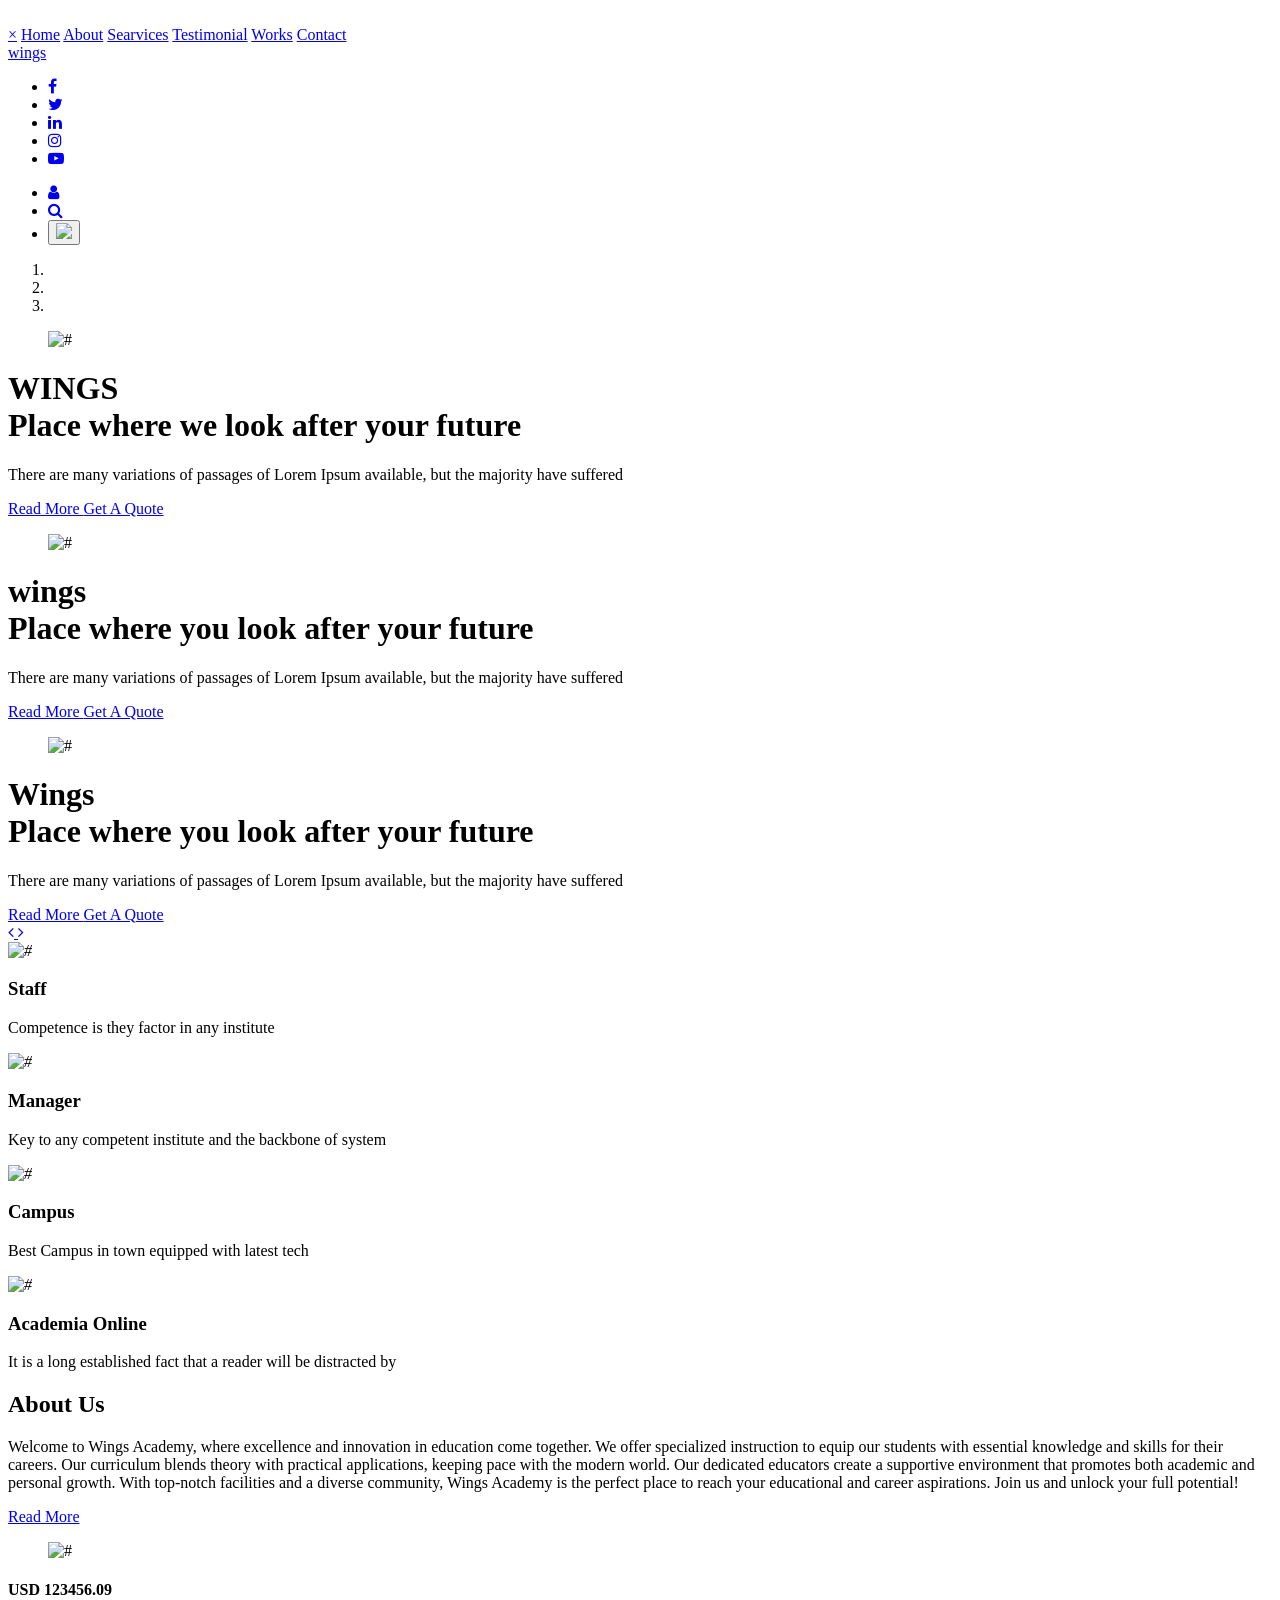
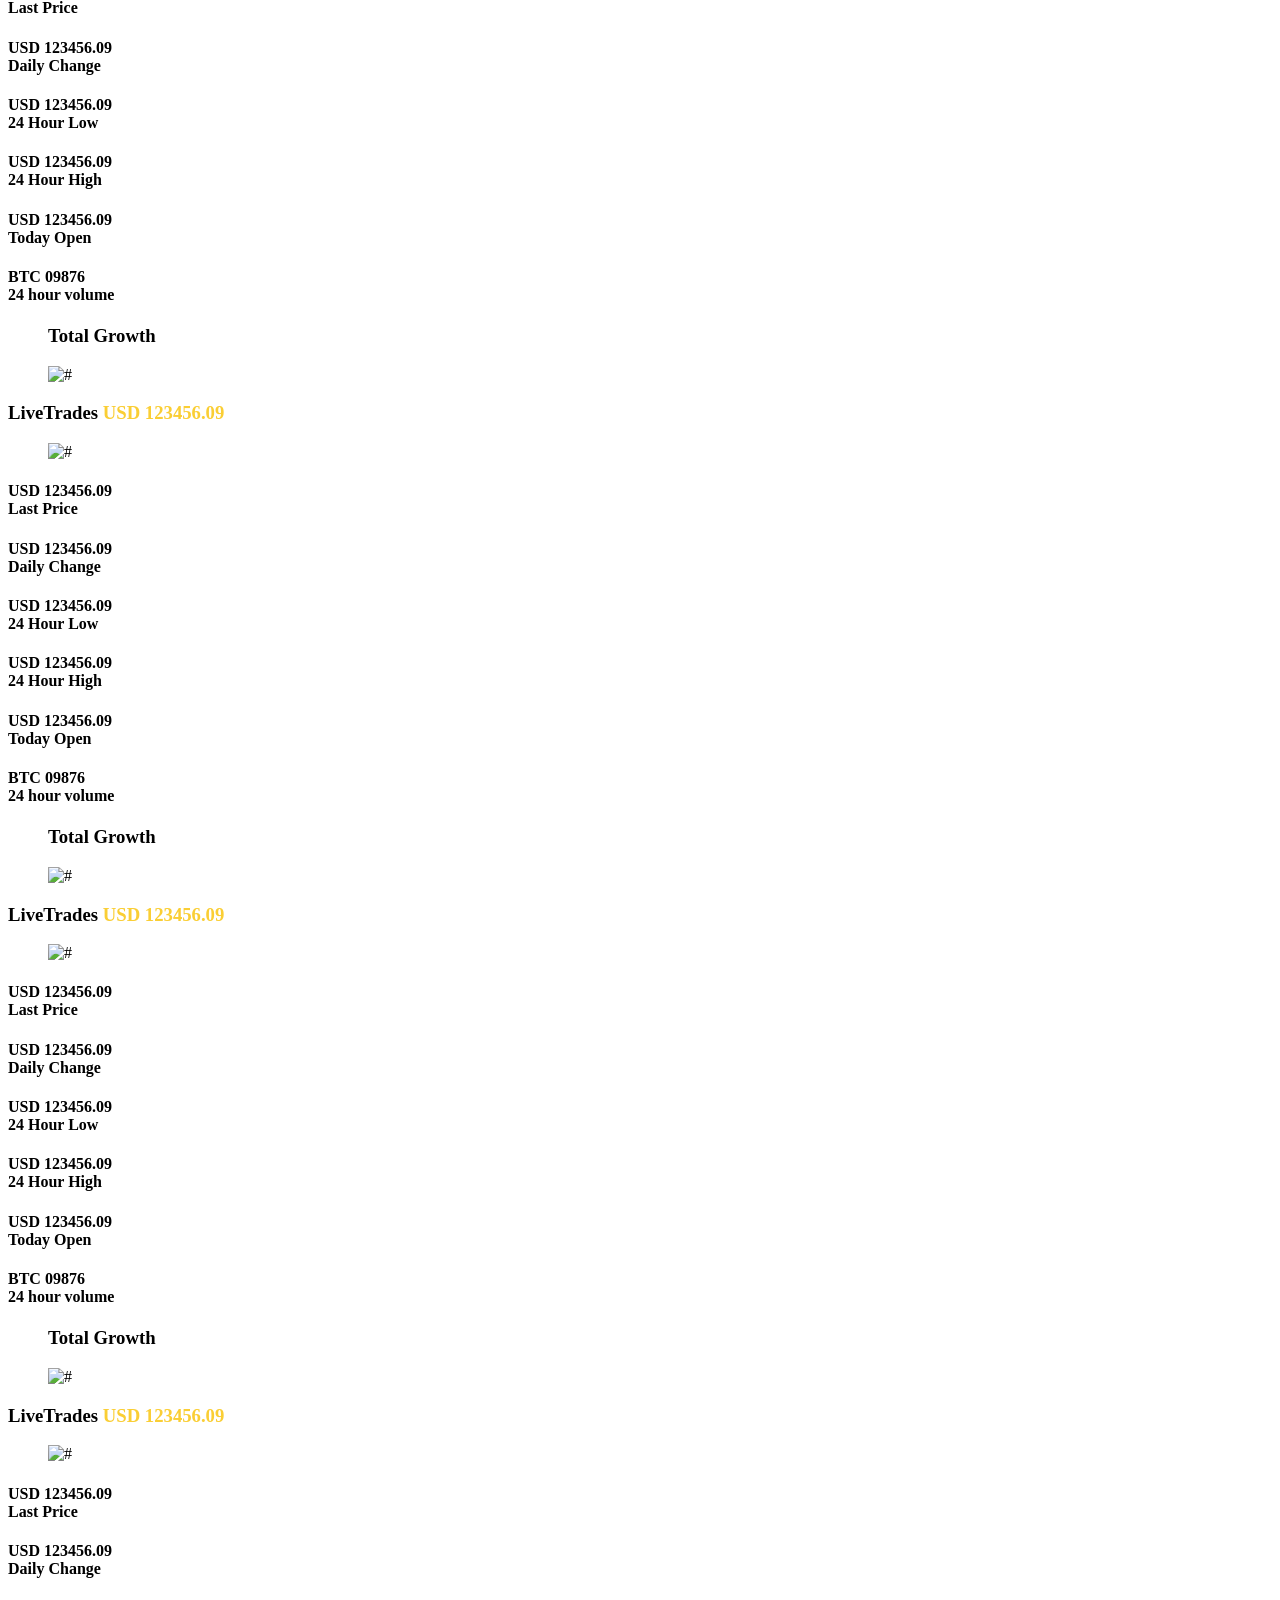
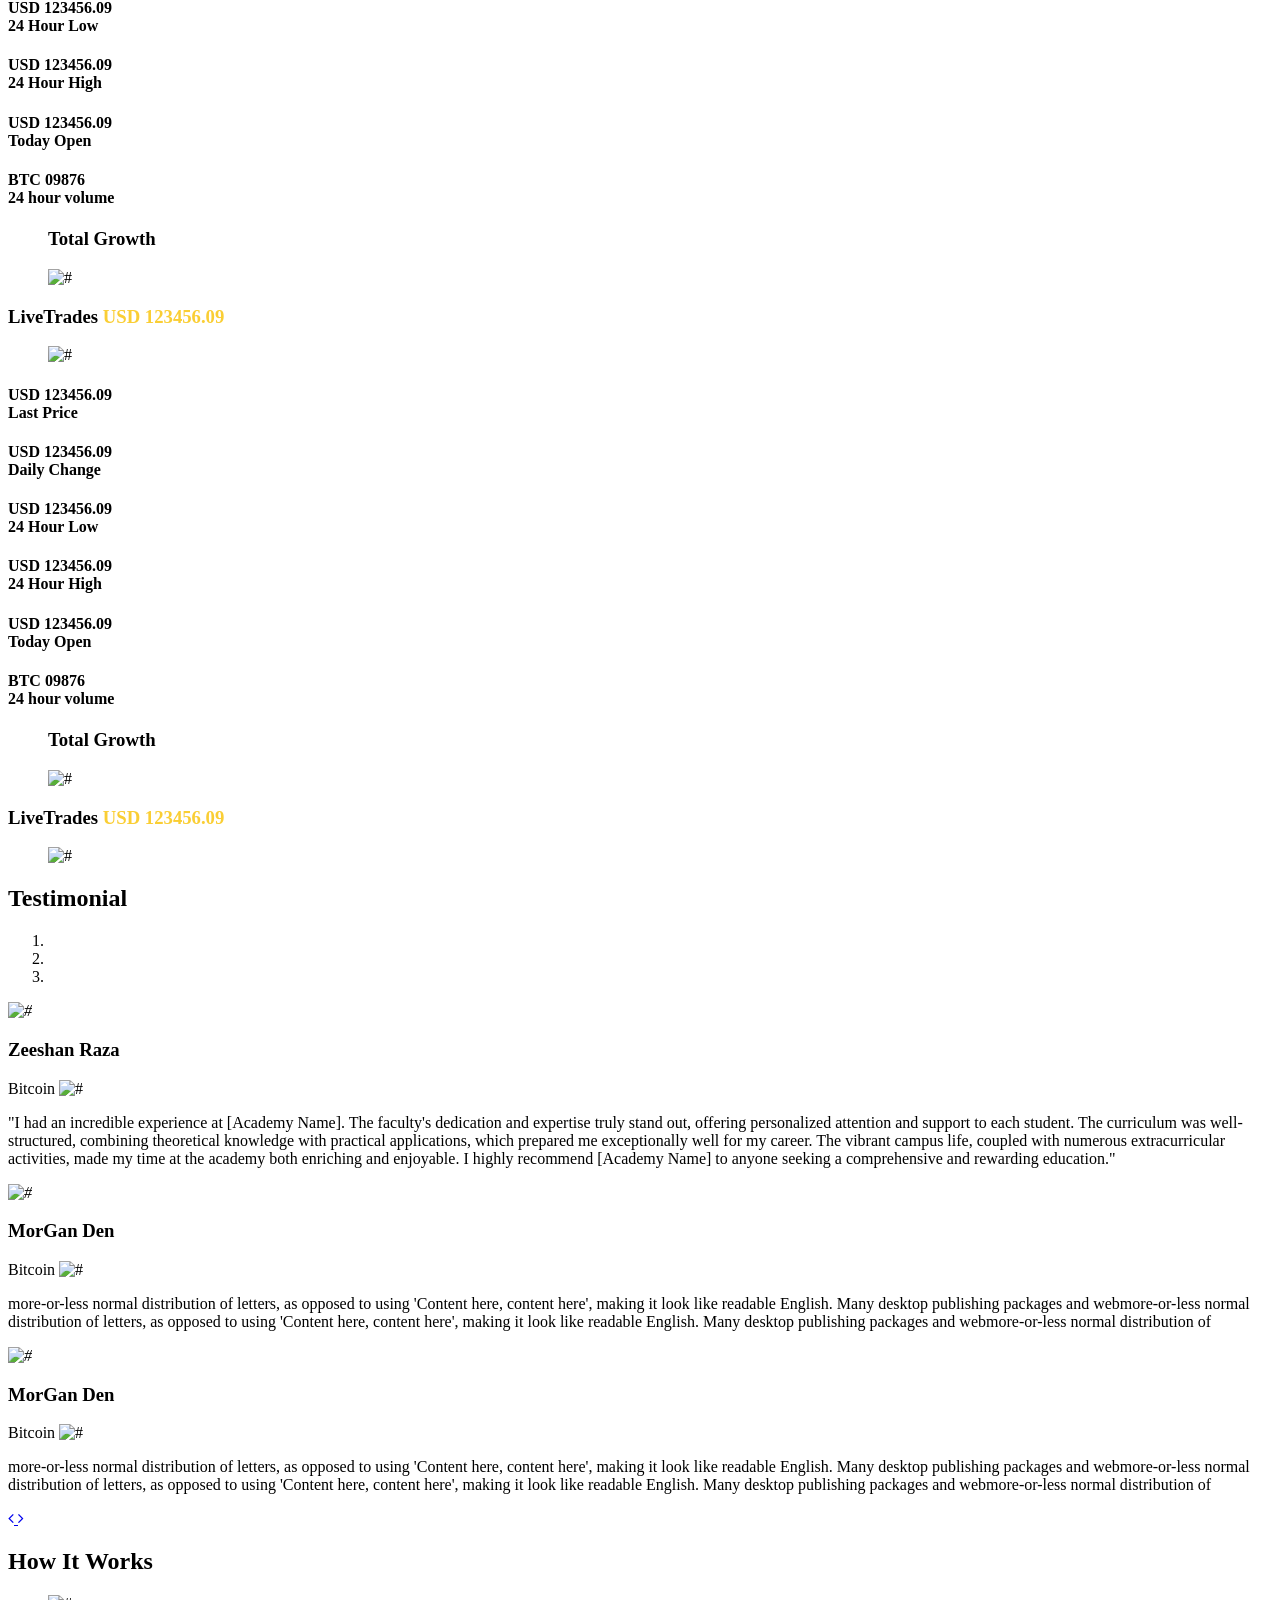
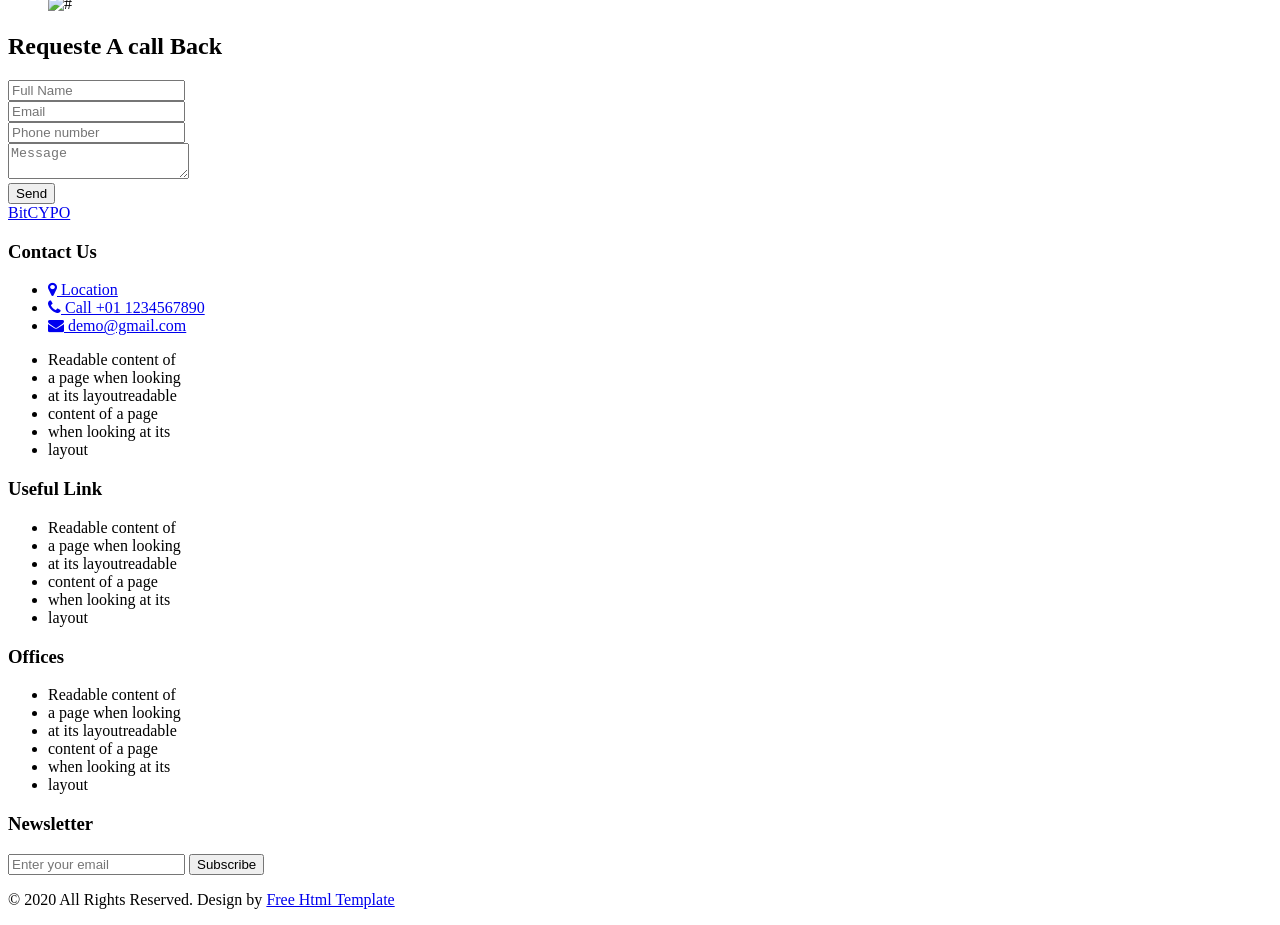
==== index.html @ 9c72350f "Add files via upload" ====
<!DOCTYPE html>
<html lang="en">
<head>
    <!-- basic -->
    <meta charset="utf-8">
    <meta http-equiv="X-UA-Compatible" content="IE=edge">
    <!-- mobile metas -->
    <meta name="viewport" content="width=device-width, initial-scale=1">
    <meta name="viewport" content="initial-scale=1, maximum-scale=1">
    <!-- site metas -->
    <title>bitcypo</title>
    <meta name="keywords" content="">
    <meta name="description" content="">
    <meta name="author" content="">
    <!-- bootstrap css -->
    <link rel="stylesheet" href="css/bootstrap.min.css">
    <!-- style css -->
    <link rel="stylesheet" href="css/style.css">
    <!-- responsive-->
    <link rel="stylesheet" href="css/responsive.css">
    <!-- awesome fontfamily -->
    <link rel="stylesheet" href="https://cdnjs.cloudflare.com/ajax/libs/font-awesome/4.7.0/css/font-awesome.min.css">
    <!--[if lt IE 9]>
      <script src="https://oss.maxcdn.com/html5shiv/3.7.3/html5shiv.min.js"></script>
      <script src="https://oss.maxcdn.com/respond/1.4.2/respond.min.js"></script><![endif]-->
</head>
<!-- body -->

<body class="main-layout">
    <!-- loader  -->
    <div class="loader_bg">
        <div class="loader"><img src="images/loading.gif" alt="" /></div>
    </div>
    <!-- end loader -->
    <div id="mySidepanel" class="sidepanel">
        <a href="javascript:void(0)" class="closebtn" onclick="closeNav()">×</a>
        <a class="active" href="index.html">Home</a>
        <a href="about.html">About</a>
        <a href="searvices.html">Searvices</a>
        <a href="testimonial.html">Testimonial</a>
        <a href="works.html">Works</a>
        <a href="contact.html">Contact</a>
    </div>
                                                                                <!-- header -->
    <header>
                                                                                        <!-- header inner -->
        <div class="head-top">
            <div class="container-fluid">
                <div class="row d_flex">
                    <div class="col-sm-3">
                        <div class="logo">
                            <a href="index.html">wings </a>
                        </div>
                    </div>
                    <div class="col-sm-5">
                        <ul class="social_icon text_align_right d_none">
                            <li> <a href="Javascript:void(0)"><i class="fa fa-facebook-f"></i></a></li>
                            <li> <a href="Javascript:void(0)"><i class="fa fa-twitter"></i></a></li>
                            <li> <a href="Javascript:void(0)"><i class="fa fa-linkedin" aria-hidden="true"></i></a></li>
                            <li> <a href="Javascript:void(0)"><i class="fa fa-instagram" aria-hidden="true"></i></a></li>
                            <li> <a href="Javascript:void(0)"><i class="fa fa-youtube-play" aria-hidden="true"></i></a></li>
                        </ul>
                    </div>
                    <div class="col-sm-4">
                        <ul class="email text_align_right">
                            <li class="d_none"><a href="Javascript:void(0)"><i class="fa fa-user" aria-hidden="true"></i></a></li>
                            <li class="d_none"> <a href="Javascript:void(0)"><i class="fa fa-search" style="cursor: pointer;" aria-hidden="true"></i></a> </li>
                            <li>
                                <button class="openbtn" onclick="openNav()"><img src="images/menu_btn.png"></button>
                            </li>
                        </ul>
                    </div>
                </div>
            </div>
        </div>
    </header>
 
                                                               <!-- end header -->
                                                        
                                                        
                                                               <!-- start slider section -->
    <div id="top_section" class=" banner_main">
        <div class="container-fluid">
            <div class="row">
                <div class="col-md-12">
                    <div id="myCarousel" class="carousel slide" data-ride="carousel">
                        <ol class="carousel-indicators">
                            <li data-target="#myCarousel" data-slide-to="0" class="active"></li>
                            <li data-target="#myCarousel" data-slide-to="1"></li>
                            <li data-target="#myCarousel" data-slide-to="2"></li>
                        </ol>
                        <div class="carousel-inner">
                            <div class="carousel-item active">
                                <div class="container-fluid">
                                    <div class="carousel-caption relative">
                                        <div class="row d_flex">
                                            <div class="col-md-6">
                                                <div class="con_img">
                                                    <figure><img class="img_responsive" src="images/wings new.png" alt="#" /></figure>
                                                </div>
                                            </div>
                                            <div class="col-md-6">
                                                <div class="bluid">
                                                    <h1>WINGS<br> Place where we look after your future</h1>
                                                    <p>There are many variations of passages of Lorem Ipsum available, but the majority have suffered
                                                    </p>
                                                    <a class="read_more" href="Javascript:void(0)">Read More </a><a class="read_more" href="Javascript:void(0)">Get A Quote </a>
                                                </div>
                                            </div>
                                        </div>
                                    </div>
                                </div>
                            </div>
                            <div class="carousel-item">
                                <div class="container-fluid">
                                    <div class="carousel-caption relative">
                                        <div class="row d_flex">
                                            <div class="col-md-6">
                                                <div class="con_img">
                                                    <figure><img class="img_responsive" src="images/wings new.png" alt="#" /></figure>
                                                </div>
                                            </div>
                                            <div class="col-md-6">
                                                <div class="bluid">
                                                    <h1>wings <br> Place where you look after your future</h1>
                                                    <p>There are many variations of passages of Lorem Ipsum available, but the majority have suffered
                                                    </p>
                                                    <a class="read_more" href="Javascript:void(0)">Read More </a><a class="read_more" href="Javascript:void(0)">Get A Quote </a>
                                                </div>
                                            </div>
                                        </div>
                                    </div>
                                </div>
                            </div>
                            <div class="carousel-item">
                                <div class="container-fluid">
                                    <div class="carousel-caption relative">
                                        <div class="row d_flex">
                                            <div class="col-md-6">
                                                <div class="con_img">
                                                    <figure><img class="img_responsive" src="images/wings new.png" alt="#" /></figure>
                                                </div>
                                            </div>
                                            <div class="col-md-6">
                                                <div class="bluid">
                                                    <h1>Wings <br> Place where you look after your future</h1>
                                                    <p>There are many variations of passages of Lorem Ipsum available, but the majority have suffered
                                                    </p>
                                                    <a class="read_more" href="Javascript:void(0)">Read More </a><a class="read_more" href="Javascript:void(0)">Get A Quote </a>
                                                </div>
                                            </div>
                                        </div>
                                    </div>
                                </div>
                            </div>
                        </div>
                        <a class="carousel-control-prev" href="#myCarousel" role="button" data-slide="prev">
                            <i class="fa fa-angle-left" aria-hidden="true"></i>
                            <span class="sr-only">Previous</span>
                        </a>
                        <a class="carousel-control-next" href="#myCarousel" role="button" data-slide="next">
                            <i class="fa fa-angle-right" aria-hidden="true"></i>
                            <span class="sr-only">Next</span>
                        </a>
                    </div>
                </div>
            </div>
        </div>
    </div>
                                                      <!-- end slider section -->
                              
                              
                                                      <!-- wallet -->

    <div class="wallet">
        <div class="container-fluid">
            <div class="row">
                <div class="col-lg-3 col-sm-6">
                    <div id="wa_hover" class="wallet_box text_align_center">
                        <i><img src="images/wa1.svg" alt="#"/></i>
                        <h3>Staff </h3>
                        <p>Competence is they factor in any institute </p>
                    </div>
                </div>
                <div class="col-lg-3 col-sm-6">
                    <div id="wa_hover" class="wallet_box text_align_center">
                        <i><img src="images/wa2.svg" alt="#"/></i>
                        <h3>Manager</h3>
                        <p>Key to any competent institute and the backbone of system  </p>
                    </div>
                </div>
                <div class="col-lg-3 col-sm-6">
                    <div id="wa_hover" class="wallet_box text_align_center">
                        <i><img src="images/wa3.svg" alt="#"/></i>
                        <h3>Campus  </h3>
                        <p>Best Campus in town equipped with latest tech  </p>
                    </div>
                </div>
                <div class="col-lg-3 col-sm-6">
                    <div id="wa_hover" class="wallet_box text_align_center">
                        <i><img src="images/wa4.svg" alt="#"/></i>
                        <h3>Academia Online </h3>
                        <p>It is a long established fact that a reader will be distracted by </p>
                    </div>
                </div>
            </div>
        </div>
    </div>
    <!-- end wallet -->
    <!-- about -->
    <div id="about" class="about">
        <div class="container">
            <div class="row">
                <div class="col-md-12">
                    <div class="about_border">
                        <div class="row">
                            <div class="col-md-6">
                                <div class="titlepage text_align_left">
                                    <h2>About Us</h2>
                                </div>
                                <div class="about_text">
                                    <p>Welcome to Wings Academy, where excellence and innovation in education come together. We offer specialized instruction to equip our students with essential knowledge and skills for their careers. Our curriculum blends theory with practical applications, keeping pace with the modern world.

                                        Our dedicated educators create a supportive environment that promotes both academic and personal growth. With top-notch facilities and a diverse community, Wings Academy is the perfect place to reach your educational and career aspirations.
                                        
                                        Join us and unlock your full potential! </p>
                                    <a class="read_more" href="about.html">Read More</a>
                                </div>
                            </div>
                            <div class="col-md-6">
                                <div class="about_img">
                                    <figure><img class="img_responsive" src="images/about2.png" alt="#" /></figure>
                                </div>
                            </div>
                        </div>
                    </div>
                </div>
            </div>
        </div>
    </div>
                                                                                                              <!-- end about -->
                                                                                                    <!-- graf -->

    <div class="graf">
        <div class="container">
            <div class="row">
                <div class="col-md-12">
                    <!-- <ul class="nav nav-tabs md-tabs graf_tab" id="myTabMD" role="tablist">
                        <li>
                            <a class="nav-link active" id="home-tab-md" data-toggle="tab" href="#tab1" role="tab" aria-controls="home-md" aria-selected="true">Bitcoin(BTC)</a>
                        </li>
                        <li>
                            <a class="nav-link" id="profile-tab-md" data-toggle="tab" href="#tab2" role="tab" aria-controls="profile-md" aria-selected="false">Bitcoin Cash(BCH)</a>
                        </li>
                        <li>
                            <a class="nav-link" id="contact-tab-md" data-toggle="tab" href="#tab3" role="tab" aria-controls="contact-md" aria-selected="false">Bitcoin Lite(LTC)</a>
                        </li>
                        <li>
                            <a class="nav-link" id="contact-tab-md" data-toggle="tab" href="#tab4" role="tab" aria-controls="contact-md" aria-selected="false">Bitcoin Ethereum(ETH)</a>
                        </li>
                        <li>
                            <a class="nav-link" id="contact-tab-md" data-toggle="tab" href="#tab5" role="tab" aria-controls="contact-md" aria-selected="false">Bitcoin Ripple(XRP)</a>
                        </li>
                    </ul> -->
                    <div class="tab-content card  graf_content" id="myTabContentMD">
                        <div class="tab-pane fade show active padi" id="tab1" role="tabpanel" aria-labelledby="home-tab-md">
                            <div class="row">
                                <div class="col-md-2 col-sm-4">
                                    <div class="usd text_align_center">
                                        <h4><span>USD</span> 123456.09 <br> Last Price </h4>
                                    </div>
                                </div>
                                <div class="col-md-2 col-sm-4">
                                    <div class="usd text_align_center">
                                        <h4>USD 123456.09 <br> Daily Change </h4>
                                    </div>
                                </div>
                                <div class="col-md-2 col-sm-4">
                                    <div class="usd text_align_center">
                                        <h4>USD 123456.09 <br> 24 Hour Low </h4>
                                    </div>
                                </div>
                                <div class="col-md-2 col-sm-4">
                                    <div class="usd text_align_center">
                                        <h4>USD 123456.09 <br> 24 Hour High </h4>
                                    </div>
                                </div>
                                <div class="col-md-2 col-sm-4">
                                    <div class="usd text_align_center">
                                        <h4>USD 123456.09 <br> Today Open </h4>
                                    </div>
                                </div>
                                <div class="col-md-2 col-sm-4">
                                    <div class="usd text_align_center">
                                        <h4>BTC 09876 <br> 24 hour volume </h4>
                                    </div>
                                </div>
                            </div>
                            <div class="graf_bootom">
                                <div class="row">
                                    <div class="col-md-6">
                                        <div class="growth text_align_center">
                                            <figure>
                                                <h3 class="h3tota">Total Growth</h3>
                                                <img class="img_responsive" src="images/pi chart.png" alt="#" />
                                            </figure>
                                        </div>
                                    </div>
                                    <div class="col-md-6">
                                        <div class="growth text_align_center">
                                            <h3>LiveTrades <span style="color: #face34;" class="pa_ri">USD 123456.09</span></h3>
                                            <figure><img class="img_responsive" src="images/pi chart.png" alt="#" /></figure>
                                        </div>
                                    </div>
                                </div>
                            </div>
                        </div>
                        <div class="tab-pane fade padi" id="tab2" role="tabpanel" aria-labelledby="profile-tab-md">
                            <div class="row">
                                <div class="col-md-2">
                                    <div class="usd text_align_center">
                                        <h4><span>USD</span> 123456.09 <br> Last Price </h4>
                                    </div>
                                </div>
                                <div class="col-md-2">
                                    <div class="usd text_align_center">
                                        <h4>USD 123456.09 <br> Daily Change </h4>
                                    </div>
                                </div>
                                <div class="col-md-2">
                                    <div class="usd text_align_center">
                                        <h4>USD 123456.09 <br> 24 Hour Low </h4>
                                    </div>
                                </div>
                                <div class="col-md-2">
                                    <div class="usd text_align_center">
                                        <h4>USD 123456.09 <br> 24 Hour High </h4>
                                    </div>
                                </div>
                                <div class="col-md-2">
                                    <div class="usd text_align_center">
                                        <h4>USD 123456.09 <br> Today Open </h4>
                                    </div>
                                </div>
                                <div class="col-md-2">
                                    <div class="usd text_align_center">
                                        <h4>BTC 09876 <br> 24 hour volume </h4>
                                    </div>
                                </div>
                            </div>
                            <div class="graf_bootom">
                                <div class="row">
                                    <div class="col-md-6">
                                        <div class="growth text_align_center">
                                            <figure>
                                                <h3 class="h3tota">Total Growth</h3>
                                                <img class="img_responsive" src="images/graf1.jpg" alt="#" />
                                            </figure>
                                        </div>
                                    </div>
                                    <div class="col-md-6">
                                        <div class="growth text_align_center">
                                            <h3>LiveTrades <span style="color: #face34;" class="pa_ri">USD 123456.09</span></h3>
                                            <figure><img class="img_responsive" src="images/graf2.jpg" alt="#" /></figure>
                                        </div>
                                    </div>
                                </div>
                            </div>
                        </div>
                        <div class="tab-pane fade padi" id="tab3" role="tabpanel" aria-labelledby="contact-tab-md">
                            <div class="row">
                                <div class="col-md-2">
                                    <div class="usd text_align_center">
                                        <h4><span>USD</span> 123456.09 <br> Last Price </h4>
                                    </div>
                                </div>
                                <div class="col-md-2">
                                    <div class="usd text_align_center">
                                        <h4>USD 123456.09 <br> Daily Change </h4>
                                    </div>
                                </div>
                                <div class="col-md-2">
                                    <div class="usd text_align_center">
                                        <h4>USD 123456.09 <br> 24 Hour Low </h4>
                                    </div>
                                </div>
                                <div class="col-md-2">
                                    <div class="usd text_align_center">
                                        <h4>USD 123456.09 <br> 24 Hour High </h4>
                                    </div>
                                </div>
                                <div class="col-md-2">
                                    <div class="usd text_align_center">
                                        <h4>USD 123456.09 <br> Today Open </h4>
                                    </div>
                                </div>
                                <div class="col-md-2">
                                    <div class="usd text_align_center">
                                        <h4>BTC 09876 <br> 24 hour volume </h4>
                                    </div>
                                </div>
                            </div>
                            <div class="graf_bootom">
                                <div class="row">
                                    <div class="col-md-6">
                                        <div class="growth text_align_center">
                                            <figure>
                                                <h3 class="h3tota">Total Growth</h3>
                                                <img class="img_responsive" src="images/graf1.jpg" alt="#" />
                                            </figure>
                                        </div>
                                    </div>
                                    <div class="col-md-6">
                                        <div class="growth text_align_center">
                                            <h3>LiveTrades <span style="color: #face34;" class="pa_ri">USD 123456.09</span></h3>
                                            <figure><img class="img_responsive" src="images/graf2.jpg" alt="#" /></figure>
                                        </div>
                                    </div>
                                </div>
                            </div>
                        </div>
                        <div class="tab-pane fade padi" id="tab4" role="tabpanel" aria-labelledby="contact-tab-md">
                            <div class="row">
                                <div class="col-md-2">
                                    <div class="usd text_align_center">
                                        <h4><span>USD</span> 123456.09 <br> Last Price </h4>
                                    </div>
                                </div>
                                <div class="col-md-2">
                                    <div class="usd text_align_center">
                                        <h4>USD 123456.09 <br> Daily Change </h4>
                                    </div>
                                </div>
                                <div class="col-md-2">
                                    <div class="usd text_align_center">
                                        <h4>USD 123456.09 <br> 24 Hour Low </h4>
                                    </div>
                                </div>
                                <div class="col-md-2">
                                    <div class="usd text_align_center">
                                        <h4>USD 123456.09 <br> 24 Hour High </h4>
                                    </div>
                                </div>
                                <div class="col-md-2">
                                    <div class="usd text_align_center">
                                        <h4>USD 123456.09 <br> Today Open </h4>
                                    </div>
                                </div>
                                <div class="col-md-2">
                                    <div class="usd text_align_center">
                                        <h4>BTC 09876 <br> 24 hour volume </h4>
                                    </div>
                                </div>
                            </div>
                            <div class="graf_bootom">
                                <div class="row">
                                    <div class="col-md-6">
                                        <div class="growth text_align_center">
                                            <figure>
                                                <h3 class="h3tota">Total Growth</h3>
                                                <img class="img_responsive" src="images/graf1.jpg" alt="#" />
                                            </figure>
                                        </div>
                                    </div>
                                    <div class="col-md-6">
                                        <div class="growth text_align_center">
                                            <h3>LiveTrades <span style="color: #face34;" class="pa_ri">USD 123456.09</span></h3>
                                            <figure><img class="img_responsive" src="images/graf2.jpg" alt="#" /></figure>
                                        </div>
                                    </div>
                                </div>
                            </div>
                        </div>
                        <div class="tab-pane fade padi" id="tab5" role="tabpanel" aria-labelledby="contact-tab-md">
                            <div class="row">
                                <div class="col-md-2">
                                    <div class="usd text_align_center">
                                        <h4><span>USD</span> 123456.09 <br> Last Price </h4>
                                    </div>
                                </div>
                                <div class="col-md-2">
                                    <div class="usd text_align_center">
                                        <h4>USD 123456.09 <br> Daily Change </h4>
                                    </div>
                                </div>
                                <div class="col-md-2">
                                    <div class="usd text_align_center">
                                        <h4>USD 123456.09 <br> 24 Hour Low </h4>
                                    </div>
                                </div>
                                <div class="col-md-2">
                                    <div class="usd text_align_center">
                                        <h4>USD 123456.09 <br> 24 Hour High </h4>
                                    </div>
                                </div>
                                <div class="col-md-2">
                                    <div class="usd text_align_center">
                                        <h4>USD 123456.09 <br> Today Open </h4>
                                    </div>
                                </div>
                                <div class="col-md-2">
                                    <div class="usd text_align_center">
                                        <h4>BTC 09876 <br> 24 hour volume </h4>
                                    </div>
                                </div>
                            </div>
                            <div class="graf_bootom">
                                <div class="row">
                                    <div class="col-md-6">
                                        <div class="growth text_align_center">
                                            <figure>
                                                <h3 class="h3tota">Total Growth</h3>
                                                <img class="img_responsive" src="images/graf1.jpg" alt="#" />
                                            </figure>
                                        </div>
                                    </div>
                                    <div class="col-md-6">
                                        <div class="growth text_align_center">
                                            <h3>LiveTrades <span style="color: #face34;" class="pa_ri">USD 123456.09</span></h3>
                                            <figure><img class="img_responsive" src="images/graf2.jpg" alt="#" /></figure>
                                        </div>
                                    </div>
                                </div>
                            </div>
                        </div>
                    </div>
                </div>
            </div>
        </div>
    </div>
    <!-- end graf -->
    <!-- testimonial -->
    <div class="testimonial">
        <div class="container-fluid">
            <div class="row">
                <div class="col-md-12">
                    <div class="border_testi">
                        <div class="row">
                            <div class="col-md-12">
                                <div class="titlepage text_align_center">
                                    <h2>Testimonial</h2>
                                </div>
                            </div>
                        </div>
                        <div class="row d_flex">
                            <div class="col-md-10 offset-md-1">
                                <div id="testimo" class="carousel slide our_testimonial" data-ride="carousel">
                                    <ol class="carousel-indicators">
                                        <li data-target="#testimo" data-slide-to="0" class="active"></li>
                                        <li data-target="#testimo" data-slide-to="1"></li>
                                        <li data-target="#testimo" data-slide-to="2"></li>
                                    </ol>
                                    <div class="carousel-inner">
                                        <div class="carousel-item active">
                                            <div class="container">
                                                <div class="carousel-caption posi_in">
                                                    <div class="row">
                                                        <div class="col-md-3">
                                                            <div class="testomoniam_text text_align_center">
                                                                <i><img src="images/clint.jpg" alt="#"/></i>
                                                                <h3>Zeeshan Raza </h3>
                                                                <span>Bitcoin</span>
                                                                <img src="images/icon.png" alt="#" />
                                                            </div>
                                                        </div>
                                                        <div class="col-md-9">
                                                            <div class="testomoniam_text text_align_left">
                                                                <p>"I had an incredible experience at [Academy Name]. The faculty's dedication and expertise truly stand out, offering personalized attention and support to each student. The curriculum was well-structured, combining theoretical knowledge with practical applications, which prepared me exceptionally well for my career. The vibrant campus life, coupled with numerous extracurricular activities, made my time at the academy both enriching and enjoyable. I highly recommend [Academy Name] to anyone seeking a comprehensive and rewarding education."

                                                                </p>
                                                            </div>
                                                        </div>
                                                    </div>
                                                </div>
                                            </div>
                                        </div>
                                        <div class="carousel-item">
                                            <div class="container">
                                                <div class="carousel-caption posi_in">
                                                    <div class="row">
                                                        <div class="col-md-3">
                                                            <div class="testomoniam_text text_align_center">
                                                                <i><img src="images/clint.jpg" alt="#"/></i>
                                                                <h3>MorGan Den</h3>
                                                                <span>Bitcoin</span>
                                                                <img src="images/icon.png" alt="#" />
                                                            </div>
                                                        </div>
                                                        <div class="col-md-9">
                                                            <div class="testomoniam_text text_align_left">
                                                                <p>more-or-less normal distribution of letters, as opposed to using 'Content here, content here', making it look like readable English. Many desktop publishing packages and webmore-or-less normal distribution of letters, as opposed to using 'Content here, content here', making it look like readable English. Many desktop publishing packages and webmore-or-less normal distribution of</p>
                                                            </div>
                                                        </div>
                                                    </div>
                                                </div>
                                            </div>
                                        </div>
                                        <div class="carousel-item">
                                            <div class="container">
                                                <div class="carousel-caption posi_in">
                                                    <div class="row">
                                                        <div class="col-md-3">
                                                            <div class="testomoniam_text text_align_center">
                                                                <i><img src="images/clint.jpg" alt="#"/></i>
                                                                <h3>MorGan Den</h3>
                                                                <span>Bitcoin</span>
                                                                <img src="images/icon.png" alt="#" />
                                                            </div>
                                                        </div>
                                                        <div class="col-md-9">
                                                            <div class="testomoniam_text text_align_left">
                                                                <p>more-or-less normal distribution of letters, as opposed to using 'Content here, content here', making it look like readable English. Many desktop publishing packages and webmore-or-less normal distribution of letters, as opposed to using 'Content here, content here', making it look like readable English. Many desktop publishing packages and webmore-or-less normal distribution of</p>
                                                            </div>
                                                        </div>
                                                    </div>
                                                </div>
                                            </div>
                                        </div>
                                    </div>
                                    <a class="carousel-control-prev" href="#testimo" role="button" data-slide="prev">
                                        <i class="fa fa-angle-left" aria-hidden="true"></i>
                                        <span class="sr-only">Previous</span>
                                    </a>
                                    <a class="carousel-control-next" href="#testimo" role="button" data-slide="next">
                                        <i class="fa fa-angle-right" aria-hidden="true"></i>
                                        <span class="sr-only">Next</span>
                                    </a>
                                </div>
                            </div>
                        </div>
                    </div>
                </div>
            </div>
        </div>
    </div>
    <!-- end testimonial -->
    <!-- works -->
    <div class="works">
        <div class="container">
            <div class="row">
                <div class="col-md-12">
                    <div class="titlepage text_align_center">
                        <h2>How It Works</h2>
                    </div>
                </div>
            </div>
            <div class="row">
                <div class="col-md-12">
                    <div class="works_vedio">
                        <figure><img class="img_responsive" src="images/work.png" alt="#"></figure>
                    </div>
                </div>
            </div>
        </div>
    </div>
    <!-- works -->
    <!-- contact -->
    <div class="contact">
        <div class="container">
            <div class="row">
                <div class="col-md-12">
                </div>
            </div>
            <div class="row">
                <div class="col-md-12">
                    <div class="titlepage text_align_center">
                        <h2>Requeste A call Back</h2>
                    </div>
                </div>
                <div class=" col-md-10 offset-md-1">
                    <form id="request" class="main_form">
                        <div class="row">
                            <div class="col-md-6 ">
                                <input class="contactus" placeholder="Full Name" type="type" name="Full Name">
                            </div>
                            <div class="col-md-6">
                                <input class="contactus" placeholder="Email" type="type" name="Email">
                            </div>
                            <div class="col-md-6">
                                <input class="contactus" placeholder="Phone number" type="type" name="Phone number">
                            </div>
                            <div class="col-md-6">
                                <textarea class="textarea" placeholder="Message" type="type" Message="Name"></textarea>
                            </div>
                            <div class="col-md-12">
                                <button class="send_btn">Send</button>
                            </div>
                        </div>
                    </form>
                </div>
            </div>
        </div>
    </div>
    <!-- end contact -->
    <!-- footer -->
    <footer>
        <div class="footer">
            <div class="container">
                <div class="row">
                    <div class="col-md-12">
                        <a class="logo_bottom" href="index.html">BitCYPO</a>
                    </div>
                    <div class="col-md-3 col-sm-6" ">
                  <div class="Informa conta ">
                     <h3>Contact Us</h3>
                     <ul>
                        <li> <a href="Javascript:void(0) "> <i class="fa fa-map-marker " aria-hidden="true "></i> Location
                           </a>
                        </li>
                        <li> <a href="Javascript:void(0) "><i class="fa fa-phone " aria-hidden="true "></i> Call +01 1234567890
                           </a>
                        </li>
                        <li> <a href="Javascript:void(0) "> <i class="fa fa-envelope " aria-hidden="true "></i> demo@gmail.com
                           </a>
                        </li>
                     </ul>
                     <ul>
                        <li>Readable content of                              
                        </li>
                        <li>a page when looking                           
                        </li>
                        <li>at its layoutreadable                          
                        </li>
                        <li>content of a page                             
                        </li>
                        <li>when looking at its                         
                        </li>
                        <li>layout                          
                        </li>
                     </ul>
                  </div>
               </div>
               <div class="col-md-3 col-sm-6 "">
                        <div class="Informa helpful">
                            <h3>Useful Link</h3>
                            <ul>
                                <li>Readable content of
                                </li>
                                <li>a page when looking
                                </li>
                                <li>at its layoutreadable
                                </li>
                                <li>content of a page
                                </li>
                                <li>when looking at its
                                </li>
                                <li>layout
                                </li>
                            </ul>
                        </div>
                    </div>
                    <div class="col-md-3 col-sm-6" ">
                  <div class="Informa ">
                     <h3>Offices</h3>
                     <ul>
                        <li>Readable content of                              
                        </li>
                        <li>a page when looking                           
                        </li>
                        <li>at its layoutreadable                          
                        </li>
                        <li>content of a page                             
                        </li>
                        <li>when looking at its                         
                        </li>
                        <li>layout                          
                        </li>
                     </ul>
                  </div>
               </div>
               <div class="col-md-3 col-sm-6 ">
                  <div class="Informa ">
                     <h3>Newsletter</h3>
                     <form class="newslatter_form ">
                        <input class="ente " placeholder="Enter your email " type="text " name="Enter your email ">
                        <button class="subs_btn ">Subscribe</button>
                     </form>
                  </div>
               </div>
            </div>
            <div class="copyright text_align_center ">
               <div class="container ">
                  <div class="row ">
                     <div class="col-md-12 ">
                        <p>© 2020 All Rights Reserved. Design by   <a href="https://html.design/ "> Free Html Template</a></p>
                     </div>
                  </div>
               </div>
            </div>
         </div>
      </div>
      </footer>
      <!-- end footer -->
      <!-- Javascript files-->
      <script src="js/jquery.min.js "></script>
      <script src="js/bootstrap.bundle.min.js "></script>
      <script src="js/jquery-3.0.0.min.js "></script>
      <script src="js/custom.js "></script>
   </body>
</html>
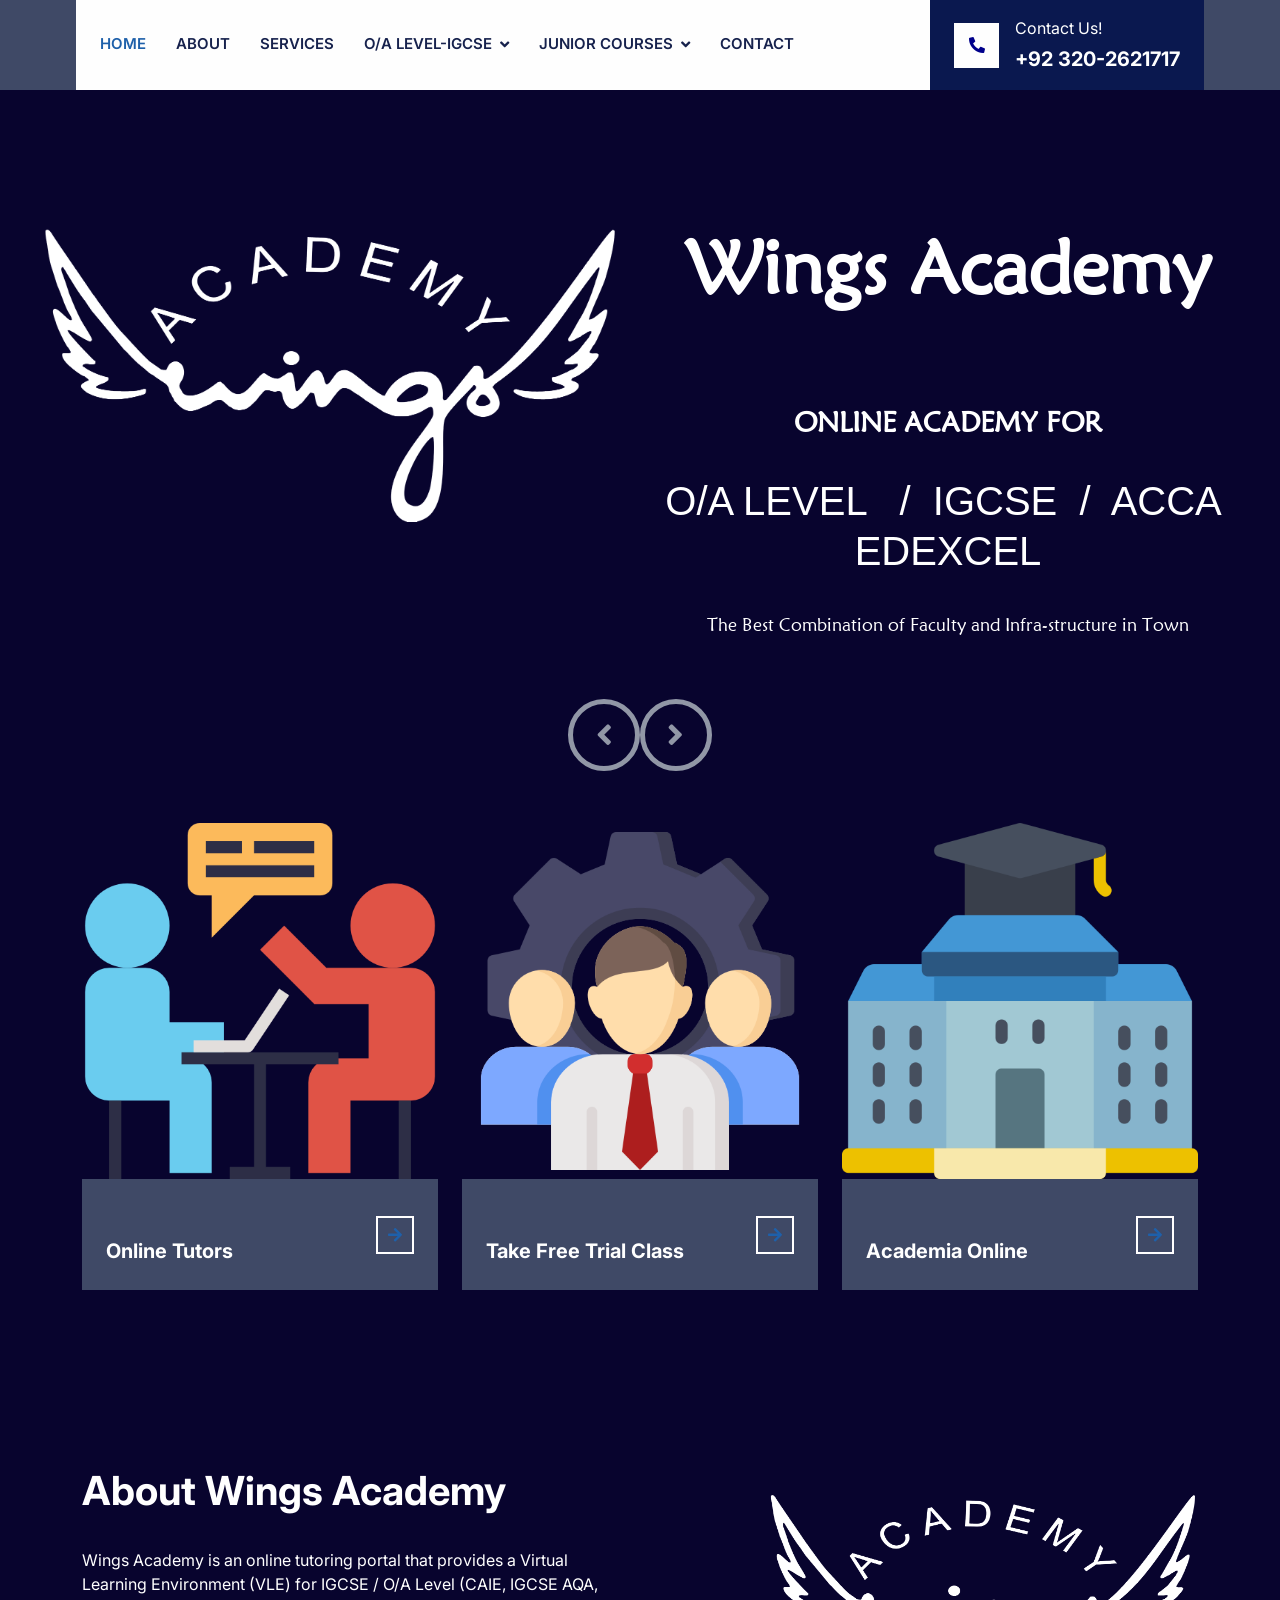
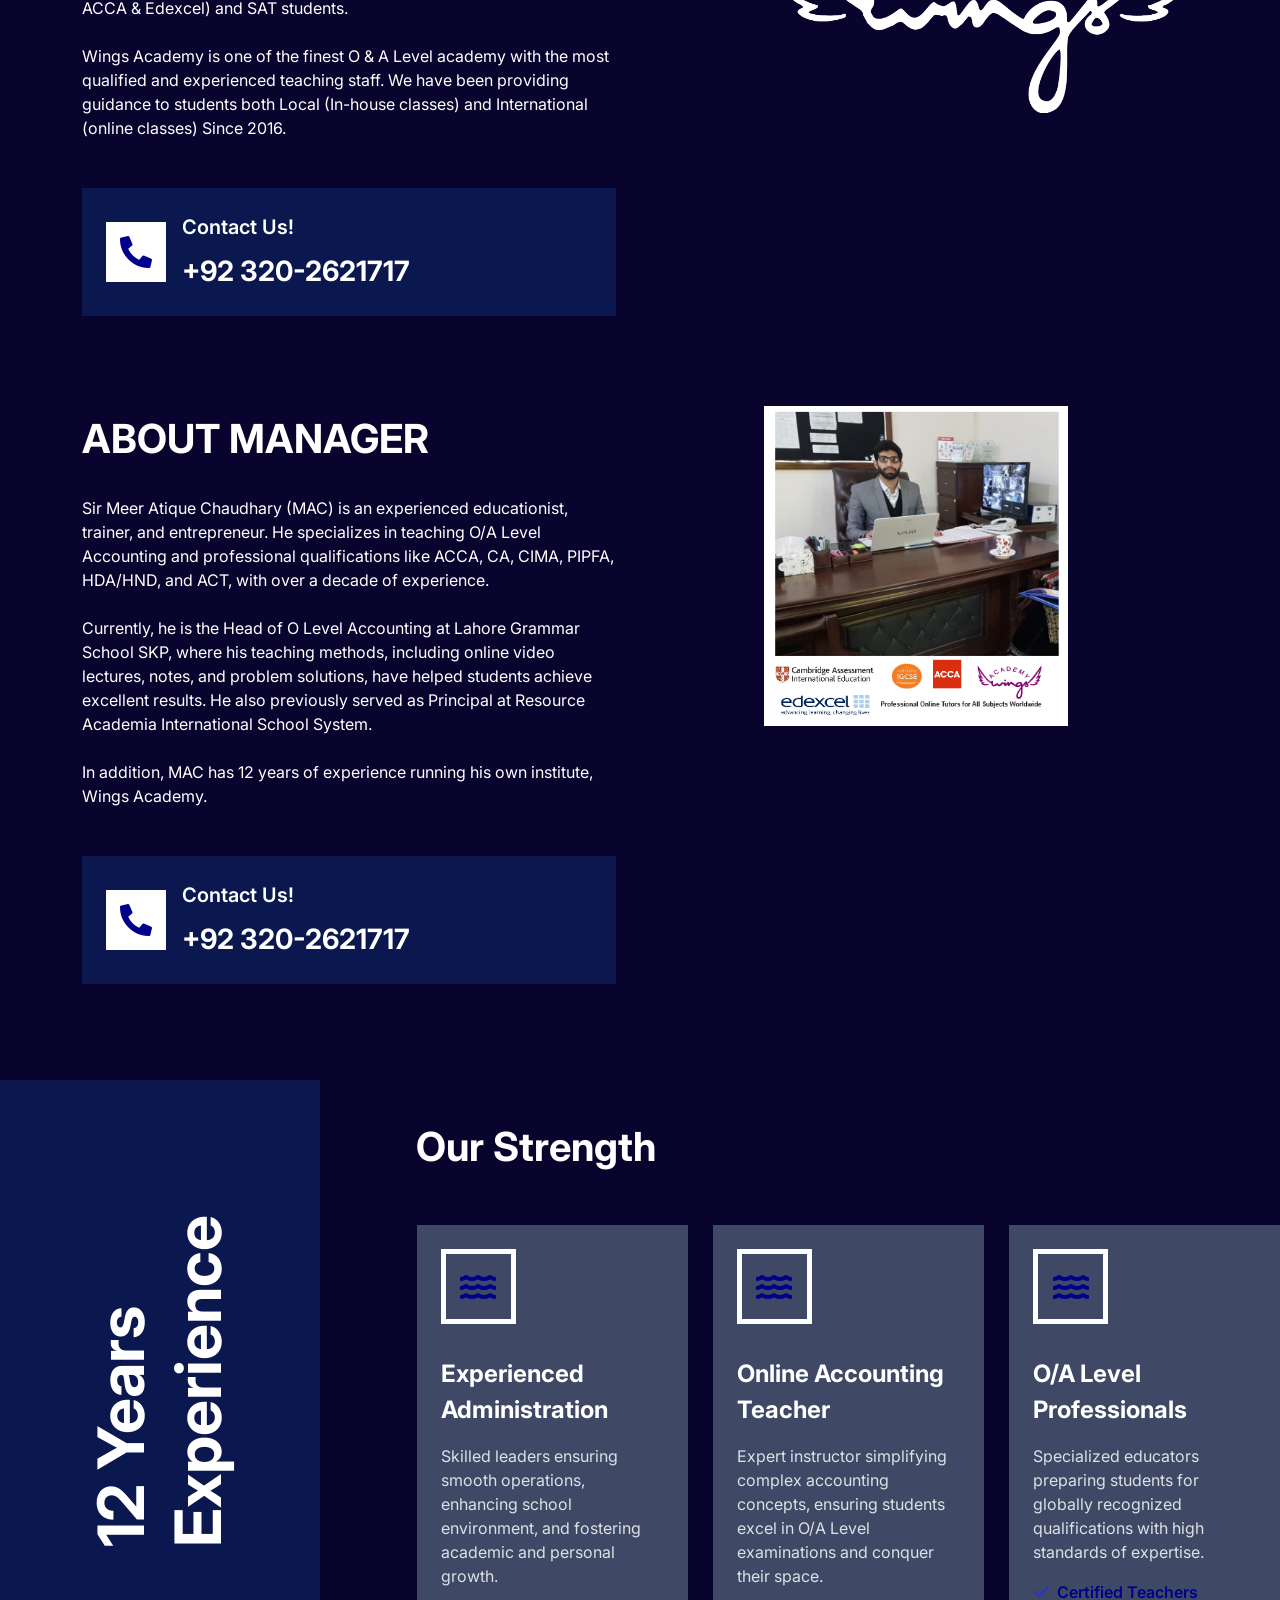
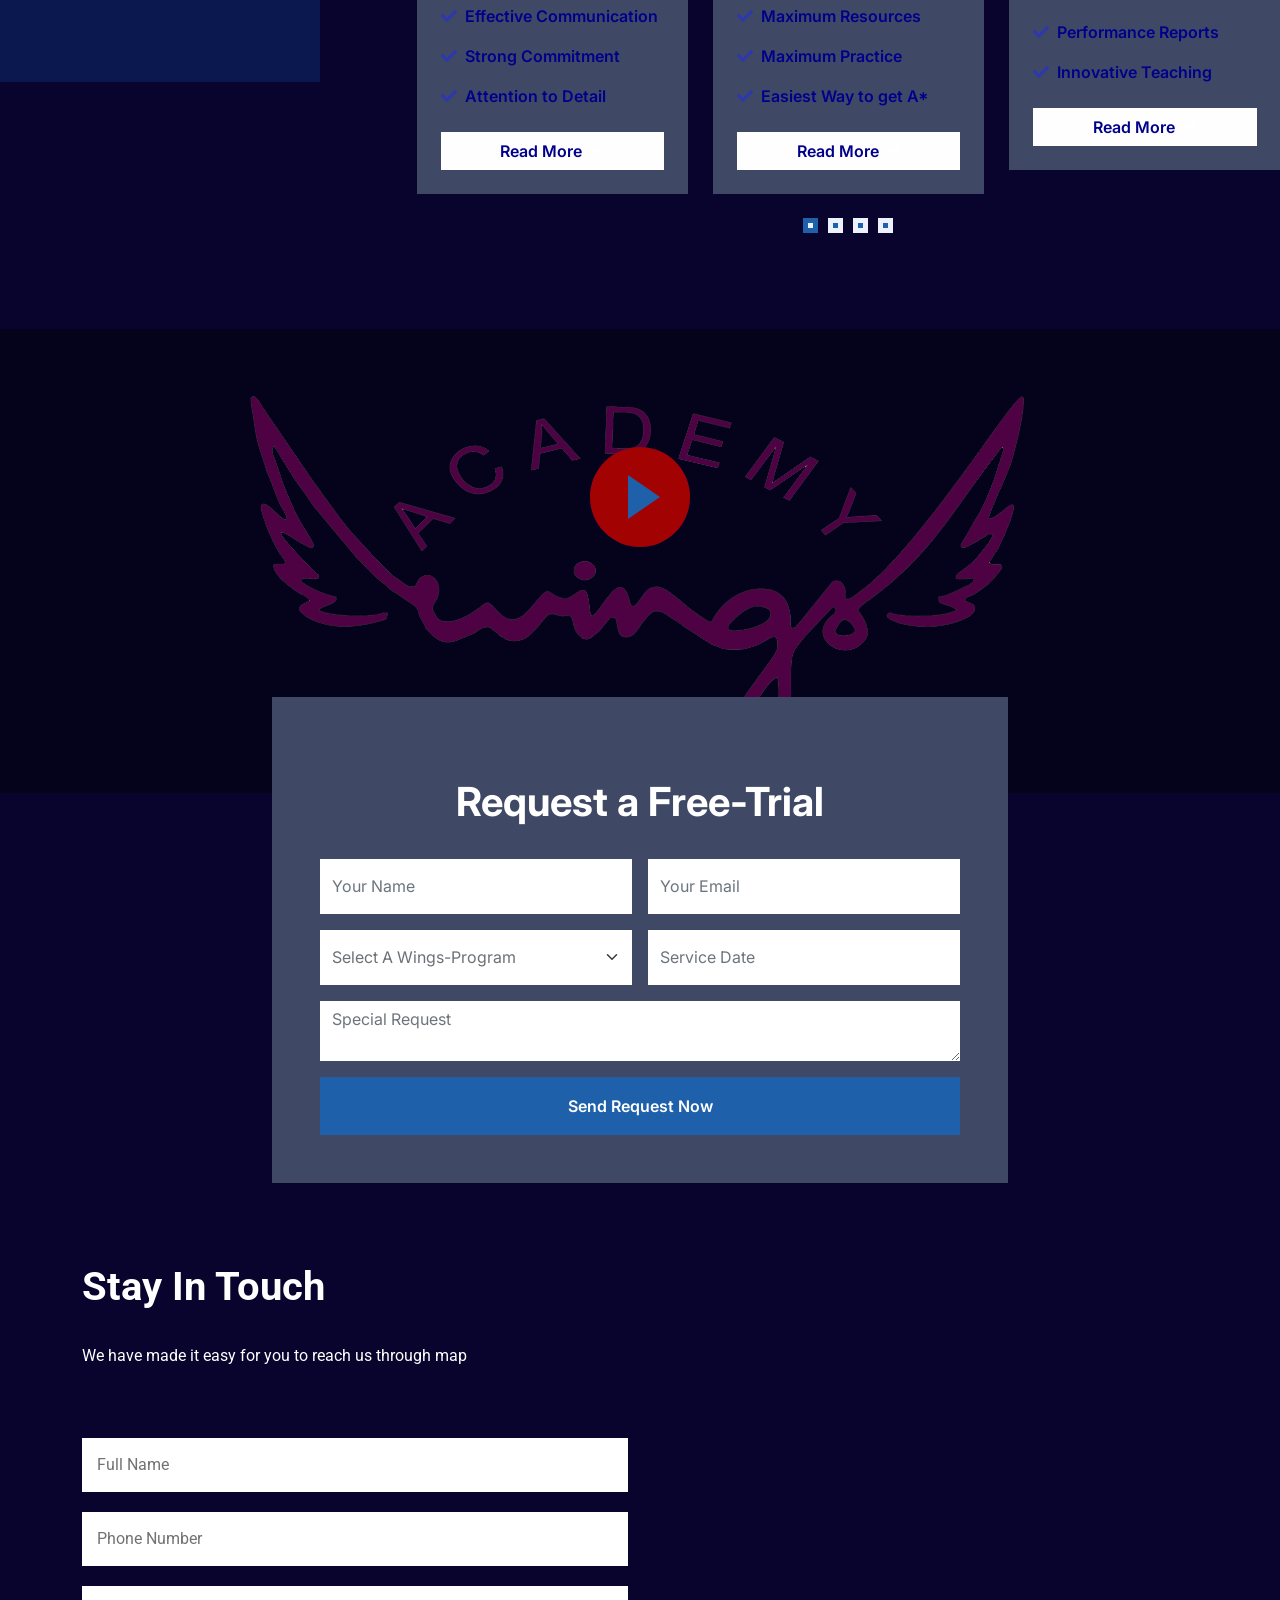
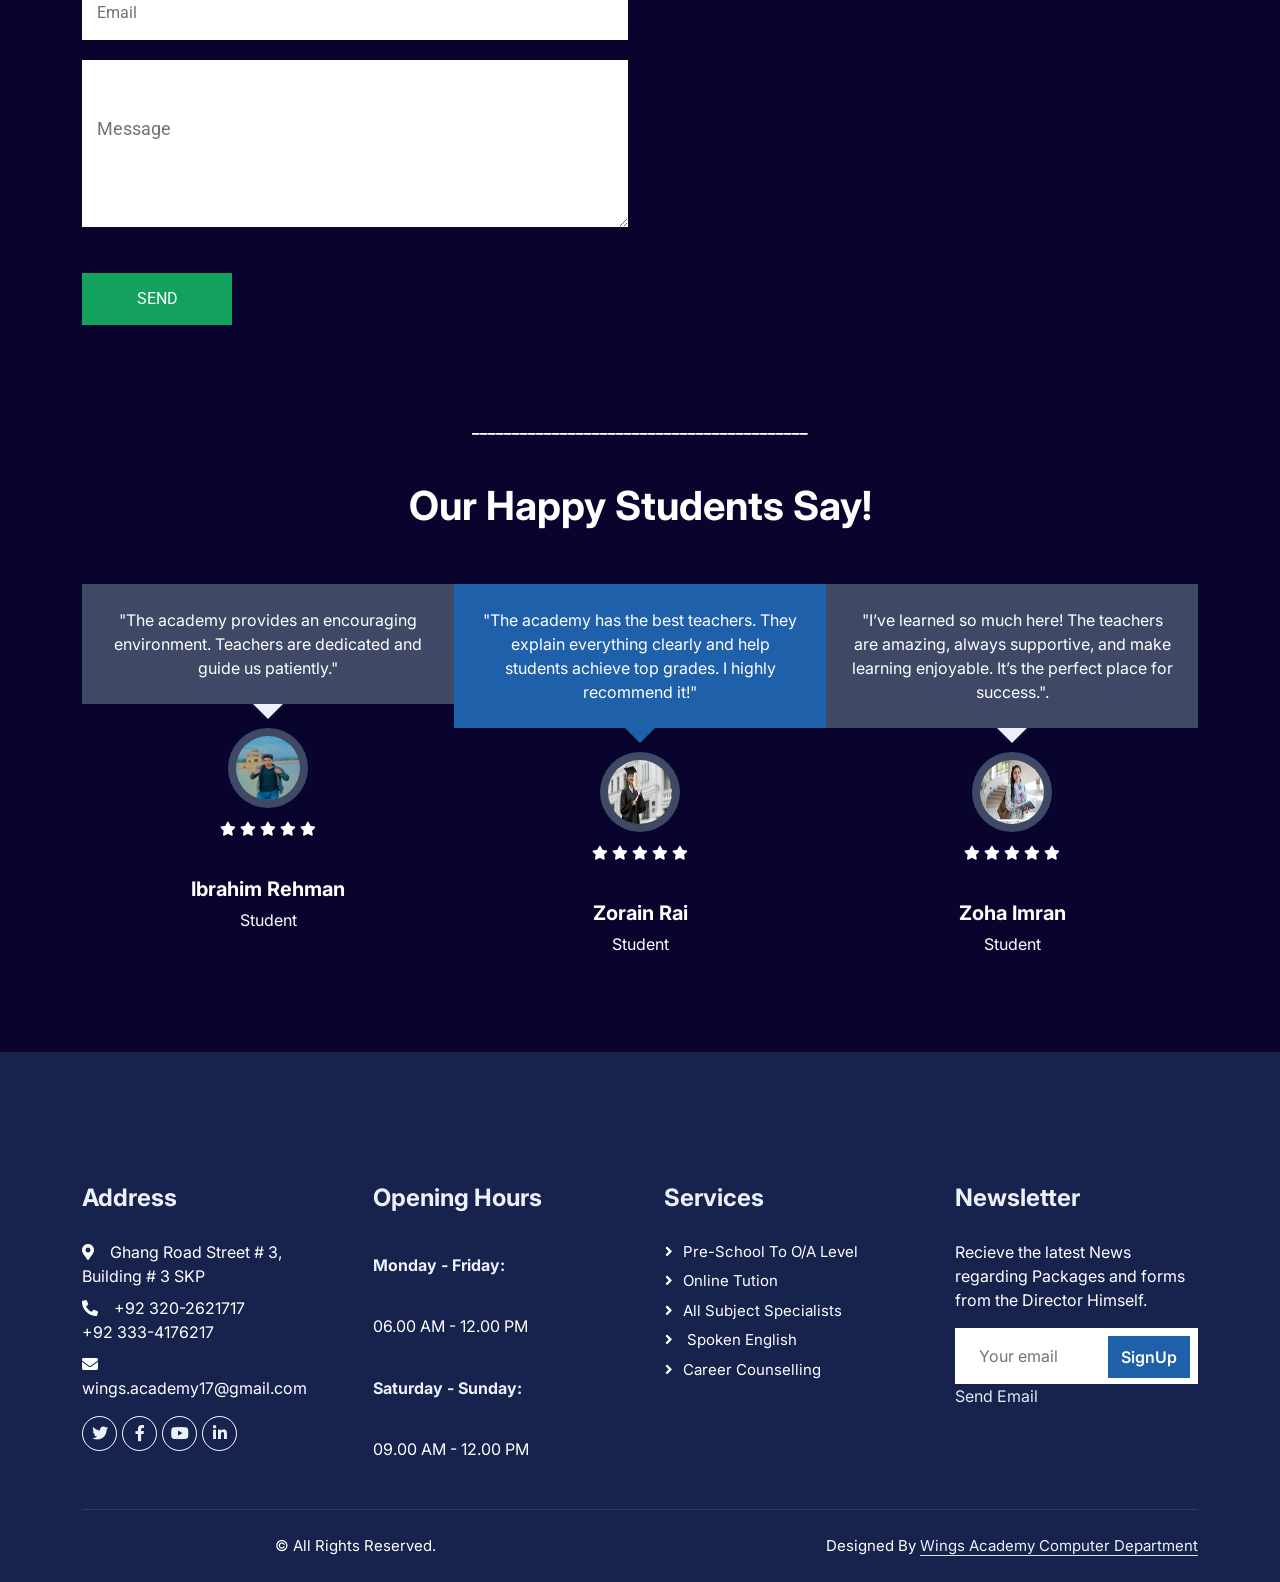
==== commit 3390f868: "Add files via upload" ====
--- a/index.html
+++ b/index.html
@@ -1,84 +1,112 @@
 <!DOCTYPE html>
 <html lang="en">
+
 <head>
-    <!-- basic -->
     <meta charset="utf-8">
-    <meta http-equiv="X-UA-Compatible" content="IE=edge">
-    <!-- mobile metas -->
-    <meta name="viewport" content="width=device-width, initial-scale=1">
-    <meta name="viewport" content="initial-scale=1, maximum-scale=1">
-    <!-- site metas -->
-    <title>bitcypo</title>
-    <meta name="keywords" content="">
-    <meta name="description" content="">
-    <meta name="author" content="">
-    <!-- bootstrap css -->
-    <link rel="stylesheet" href="css/bootstrap.min.css">
-    <!-- style css -->
-    <link rel="stylesheet" href="css/style.css">
-    <!-- responsive-->
-    <link rel="stylesheet" href="css/responsive.css">
-    <!-- awesome fontfamily -->
-    <link rel="stylesheet" href="https://cdnjs.cloudflare.com/ajax/libs/font-awesome/4.7.0/css/font-awesome.min.css">
-    <!--[if lt IE 9]>
-      <script src="https://oss.maxcdn.com/html5shiv/3.7.3/html5shiv.min.js"></script>
-      <script src="https://oss.maxcdn.com/respond/1.4.2/respond.min.js"></script><![endif]-->
+    <title>wings</title>
+
+
+    <meta content="width=device-width, initial-scale=1.0" name="viewport">
+    <meta content="" name="keywords">
+    <meta content="" name="description">
+
+    <!-- Favicon -->
+    <link href="img/favicon.ico" rel="icon">
+
+    <!-- Google Web Fonts -->
+    <link rel="preconnect" href="https://fonts.googleapis.com">
+    <link rel="preconnect" href="https://fonts.gstatic.com" crossorigin>
+    <link href="https://fonts.googleapis.com/css2?family=Inter:wght@400;600&family=Roboto:wght@500;700&display=swap"
+        rel="stylesheet">
+
+    <!-- Icon Font Stylesheet -->
+    <link href="https://cdnjs.cloudflare.com/ajax/libs/font-awesome/5.10.0/css/all.min.css" rel="stylesheet">
+    <link href="https://cdn.jsdelivr.net/npm/bootstrap-icons@1.4.1/font/bootstrap-icons.css" rel="stylesheet">
+
+    <!-- Libraries Stylesheet -->
+    <link href="lib/animate/animate.min.css" rel="stylesheet">
+    <link href="lib/owlcarousel/assets/owl.carousel.min.css" rel="stylesheet">
+    <link href="lib/tempusdominus/css/tempusdominus-bootstrap-4.min.css" rel="stylesheet" />
+
+    <!-- Customized Bootstrap Stylesheet -->
+    <link href="css/bootstrap.min.css" rel="stylesheet">
+
+    <!-- Template Stylesheet -->
+    <link href="css/style.css" rel="stylesheet">
 </head>
-<!-- body -->
-
-<body class="main-layout">
-    <!-- loader  -->
-    <div class="loader_bg">
-        <div class="loader"><img src="images/loading.gif" alt="" /></div>
-    </div>
-    <!-- end loader -->
-    <div id="mySidepanel" class="sidepanel">
-        <a href="javascript:void(0)" class="closebtn" onclick="closeNav()">×</a>
-        <a class="active" href="index.html">Home</a>
-        <a href="about.html">About</a>
-        <a href="searvices.html">Searvices</a>
-        <a href="testimonial.html">Testimonial</a>
-        <a href="works.html">Works</a>
-        <a href="contact.html">Contact</a>
-    </div>
-                                                                                <!-- header -->
-    <header>
-                                                                                        <!-- header inner -->
-        <div class="head-top">
-            <div class="container-fluid">
-                <div class="row d_flex">
-                    <div class="col-sm-3">
-                        <div class="logo">
-                            <a href="index.html">wings </a>
-                        </div>
-                    </div>
-                    <div class="col-sm-5">
-                        <ul class="social_icon text_align_right d_none">
-                            <li> <a href="Javascript:void(0)"><i class="fa fa-facebook-f"></i></a></li>
-                            <li> <a href="Javascript:void(0)"><i class="fa fa-twitter"></i></a></li>
-                            <li> <a href="Javascript:void(0)"><i class="fa fa-linkedin" aria-hidden="true"></i></a></li>
-                            <li> <a href="Javascript:void(0)"><i class="fa fa-instagram" aria-hidden="true"></i></a></li>
-                            <li> <a href="Javascript:void(0)"><i class="fa fa-youtube-play" aria-hidden="true"></i></a></li>
-                        </ul>
-                    </div>
-                    <div class="col-sm-4">
-                        <ul class="email text_align_right">
-                            <li class="d_none"><a href="Javascript:void(0)"><i class="fa fa-user" aria-hidden="true"></i></a></li>
-                            <li class="d_none"> <a href="Javascript:void(0)"><i class="fa fa-search" style="cursor: pointer;" aria-hidden="true"></i></a> </li>
-                            <li>
-                                <button class="openbtn" onclick="openNav()"><img src="images/menu_btn.png"></button>
-                            </li>
-                        </ul>
-                    </div>
-                </div>
-            </div>
-        </div>
-    </header>
- 
-                                                               <!-- end header -->
-                                                        
-                                                        
-                                                               <!-- start slider section -->
+
+<body>
+    <!-- Spinner Start -->
+    <div id="spinner"
+        class="show bg-white position-fixed translate-middle w-100 vh-100 top-50 start-50 d-flex align-items-center justify-content-center">
+        <div class="spinner-border text-primary" style="width: 3rem; height: 3rem;" role="status">
+            <span class="sr-only">Loading...</span>
+        </div>
+    </div>
+    <!-- Spinner End -->
+
+
+
+
+
+
+    <!-- Navbar Start -->
+    <div class="container-fluid nav-bar bg-light">
+        <nav class="navbar navbar-expand-lg navbar-light bg-white p-3 py-lg-0 px-lg-4">
+            <a href="" class="navbar-brand d-flex align-items-center m-0 p-0 d-lg-none">
+                <h1 class="text-primary m-0">wings</h1>
+            </a>
+
+            
+          
+
+            <button class="navbar-toggler" type="button" data-bs-toggle="collapse" data-bs-target="#navbarCollapse">
+                <span class="fa fa-bars"></span>
+            </button>
+            <div class="collapse navbar-collapse" id="navbarCollapse">
+                <div class="navbar-nav me-auto">
+                    <a href="index.html" class="nav-item nav-link active">Home</a>
+                    <a href="about.html" class="nav-item nav-link">About</a>
+                    <a href="service.html" class="nav-item nav-link">Services</a>
+                    <div class="nav-item dropdown">
+                        <a href="#" class="nav-link dropdown-toggle" data-bs-toggle="dropdown">O/A Level-IGCSE</a>
+                        <div class="dropdown-menu fade-up m-0">
+                            <a href="team.html" class="dropdown-item">O/A Level Accounting </a>
+                            <a href="booking.html" class="dropdown-item">O/A Level Science Subjects</a>
+                            <a href="testimonial.html" class="dropdown-item">O/A Level Mathematics   </a>
+                            <!-- <a href="404.html" class="dropdown-item">O/A Level Chemistry  </a>
+                            <a href="404.html" class="dropdown-item">O/A Level Physics  </a>-->
+                            <a href="404.html" class="dropdown-item">O/A Level English  </a> 
+                        </div>
+                    </div>
+                    <div class="nav-item dropdown">
+                        <a href="#" class="nav-link dropdown-toggle" data-bs-toggle="dropdown">Junior Courses</a>
+                        <div class="dropdown-menu fade-up m-0">
+                            <a href="testimonial.html" class="dropdown-item">Mathematics Online for Classes III-VIII
+                                <a href="team.html" class="dropdown-item">English Online for Classes III-VIII</a>
+                            <a href="booking.html" class="dropdown-item">All Science Subjects for Classes III-VIII</a>
+                            </a>
+                            <a href="404.html" class="dropdown-item"> English Speaking Course</a> 
+                        </div>
+                    </div>
+                    <a href="contact.html" class="nav-item nav-link">Contact</a>
+                </div>
+                <div class="mt-4 mt-lg-0 me-lg-n4 py-3 px-4 bg-primary d-flex align-items-center">
+                    <div class="d-flex flex-shrink-0 align-items-center justify-content-center bg-white"
+                        style="width: 45px; height: 45px;">
+                        <i class="fa fa-phone-alt text-primary"></i>
+                    </div>
+                    <div class="ms-3">
+                        <p class="mb-1 text-white">Contact Us!</p>
+                        <h5 class="m-0 text-secondary">+92 320-2621717 </h5>
+                    </div>
+                </div>
+            </div>
+        </nav>
+    </div>
+    <!-- Navbar End -->
+
+    <!-- start slider section -->
     <div id="top_section" class=" banner_main">
         <div class="container-fluid">
             <div class="row">
@@ -96,15 +124,21 @@
                                         <div class="row d_flex">
                                             <div class="col-md-6">
                                                 <div class="con_img">
-                                                    <figure><img class="img_responsive" src="images/wings new.png" alt="#" /></figure>
+                                                    <figure><img class="img_responsive" src="img/wings new.png"
+                                                            alt="#" /></figure>
                                                 </div>
                                             </div>
                                             <div class="col-md-6">
                                                 <div class="bluid">
-                                                    <h1>WINGS<br> Place where we look after your future</h1>
-                                                    <p>There are many variations of passages of Lorem Ipsum available, but the majority have suffered
+                                                    <h1>Wings Academy</h1>
+                                                    <H3>ONLINE ACADEMY FOR</H3>
+                                                    <h2>   O/A LEVEL &nbsp; /&nbsp; IGCSE&nbsp; /&nbsp;  ACCA&nbsp;   EDEXCEL  </h2>
+                                                    <p>The Best Combination of Faculty and Infra-structure in Town <br>
+
+
                                                     </p>
-                                                    <a class="read_more" href="Javascript:void(0)">Read More </a><a class="read_more" href="Javascript:void(0)">Get A Quote </a>
+                                                    <!-- <a class="read_more" href="Javascript:void(0)">Read More </a><a
+                                                        class="read_more" href="Javascript:void(0)">Get A Quote </a> -->
                                                 </div>
                                             </div>
                                         </div>
@@ -117,15 +151,17 @@
                                         <div class="row d_flex">
                                             <div class="col-md-6">
                                                 <div class="con_img">
-                                                    <figure><img class="img_responsive" src="images/wings new.png" alt="#" /></figure>
+                                                    <figure><img class="img_responsive" src="img/wings new.png"
+                                                            alt="#" /></figure>
                                                 </div>
                                             </div>
                                             <div class="col-md-6">
                                                 <div class="bluid">
-                                                    <h1>wings <br> Place where you look after your future</h1>
-                                                    <p>There are many variations of passages of Lorem Ipsum available, but the majority have suffered
-                                                    </p>
-                                                    <a class="read_more" href="Javascript:void(0)">Read More </a><a class="read_more" href="Javascript:void(0)">Get A Quote </a>
+                                                    <h1>Wings Academy</h1>
+                                                    <h2>On-Campus & Online Tuition </h2>
+                                                    <p>The Best Combination of Faculty and Infra-structure in Town </p>
+                                                    <!-- <a class="read_more" href="Javascript:void(0)">Read More </a><a
+                                                        class="read_more" href="Javascript:void(0)">Get A Quote </a> -->
                                                 </div>
                                             </div>
                                         </div>
@@ -138,15 +174,18 @@
                                         <div class="row d_flex">
                                             <div class="col-md-6">
                                                 <div class="con_img">
-                                                    <figure><img class="img_responsive" src="images/wings new.png" alt="#" /></figure>
+                                                    <figure><img class="img_responsive" src="img/wings new.png"
+                                                            alt="#" /></figure>
                                                 </div>
                                             </div>
                                             <div class="col-md-6">
                                                 <div class="bluid">
-                                                    <h1>Wings <br> Place where you look after your future</h1>
-                                                    <p>There are many variations of passages of Lorem Ipsum available, but the majority have suffered
-                                                    </p>
-                                                    <a class="read_more" href="Javascript:void(0)">Read More </a><a class="read_more" href="Javascript:void(0)">Get A Quote </a>
+                                                    <h1>Wings Academy </h1>
+                                                    <h2>    ONLINE ACADEMY FOR  O/A LEVEL / IGCSE </h2>
+                                                    <p>Pre-School to O/A level </p>
+
+                                                    <!-- <a class="read_more" href="Javascript:void(0)">Read More </a><a
+                                                        class="read_more" href="Javascript:void(0)">Get A Quote </a> -->
                                                 </div>
                                             </div>
                                         </div>
@@ -167,634 +206,736 @@
             </div>
         </div>
     </div>
-                                                      <!-- end slider section -->
-                              
-                              
-                                                      <!-- wallet -->
-
-    <div class="wallet">
-        <div class="container-fluid">
-            <div class="row">
-                <div class="col-lg-3 col-sm-6">
-                    <div id="wa_hover" class="wallet_box text_align_center">
-                        <i><img src="images/wa1.svg" alt="#"/></i>
-                        <h3>Staff </h3>
-                        <p>Competence is they factor in any institute </p>
-                    </div>
-                </div>
-                <div class="col-lg-3 col-sm-6">
-                    <div id="wa_hover" class="wallet_box text_align_center">
-                        <i><img src="images/wa2.svg" alt="#"/></i>
-                        <h3>Manager</h3>
-                        <p>Key to any competent institute and the backbone of system  </p>
-                    </div>
-                </div>
-                <div class="col-lg-3 col-sm-6">
-                    <div id="wa_hover" class="wallet_box text_align_center">
-                        <i><img src="images/wa3.svg" alt="#"/></i>
-                        <h3>Campus  </h3>
-                        <p>Best Campus in town equipped with latest tech  </p>
-                    </div>
-                </div>
-                <div class="col-lg-3 col-sm-6">
-                    <div id="wa_hover" class="wallet_box text_align_center">
-                        <i><img src="images/wa4.svg" alt="#"/></i>
-                        <h3>Academia Online </h3>
-                        <p>It is a long established fact that a reader will be distracted by </p>
-                    </div>
-                </div>
-            </div>
-        </div>
-    </div>
-    <!-- end wallet -->
-    <!-- about -->
-    <div id="about" class="about">
+    <!-- end slider section -->
+
+
+
+
+    <!-- Carousel Start --
+    <div class="container-fluid p-0 mb-5">
+        <div class="owl-carousel header-carousel position-relative">
+            <div class="owl-carousel-item position-relative">
+                <img class="img-fluid" src="img/alexander.jpg" alt="">
+                <div class="position-absolute top-0 start-0 w-100 h-100 d-flex align-items-center"
+                    style="background: #08042e;">
+                    <div class="container">
+                        <div class="row justify-content-start">
+                            <div class="col-10 col-lg-8">
+                                <h5 class="text-white text-uppercase mb-3 animated slideInDown">A Project by Meer Atique
+                                    Chaudhary </h5>
+                                <h1 class="display-3 text-white animated slideInDown mb-4">Wings Academy</h1>
+                                <p class="fs-5 fw-medium text-white mb-4 pb-2">The Best Combination of Faculty and
+                                    Infra-Structure in Town.</p>
+                                <a href="" class="btn btn-primary py-md-3 px-md-5 me-3 animated slideInLeft">Read
+                                    More</a>
+                                <a href="" class="btn btn-secondary py-md-3 px-md-5 animated slideInRight">Sentinel's
+                                    Advice </a>
+                            </div>
+                        </div>
+                    </div>
+                </div>
+            </div>
+            <div class="owl-carousel-item position-relative">
+                <img class="img-fluid" src="img/carousel-2.jpg" alt="">
+                <div class="position-absolute top-0 start-0 w-100 h-100 d-flex align-items-center"
+                    style="background: #08042e;">
+                    <div class="container">
+                        <div class="row justify-content-start">
+                            <div class="col-10 col-lg-8">
+                                <h5 class="text-white text-uppercase mb-3 animated slideInDown">A Project by Meer Atique
+                                    Chaudhary </h5>
+                                <h1 class="display-3 text-white animated slideInDown mb-4">Wings Academy</h1>
+                                <p class="fs-5 fw-medium text-white mb-4 pb-2">The Best Combination of Faculty and
+                                    Infra-Structure in Town .</p>
+                                <a href="" class="btn btn-primary py-md-3 px-md-5 me-3 animated slideInLeft">Read
+                                    More</a>
+                                <a href="" class="btn btn-secondary py-md-3 px-md-5 animated slideInRight">What to
+                                    do...?</a>
+                            </div>
+                        </div>
+                    </div>
+                </div>
+            </div>
+        </div>
+    </div>
+    <!-- Carousel End -->
+
+
+    <!-- Service Start -->
+    <div class="container-xxl py-5">
         <div class="container">
-            <div class="row">
-                <div class="col-md-12">
-                    <div class="about_border">
-                        <div class="row">
-                            <div class="col-md-6">
-                                <div class="titlepage text_align_left">
-                                    <h2>About Us</h2>
-                                </div>
-                                <div class="about_text">
-                                    <p>Welcome to Wings Academy, where excellence and innovation in education come together. We offer specialized instruction to equip our students with essential knowledge and skills for their careers. Our curriculum blends theory with practical applications, keeping pace with the modern world.
-
-                                        Our dedicated educators create a supportive environment that promotes both academic and personal growth. With top-notch facilities and a diverse community, Wings Academy is the perfect place to reach your educational and career aspirations.
-                                        
-                                        Join us and unlock your full potential! </p>
-                                    <a class="read_more" href="about.html">Read More</a>
-                                </div>
-                            </div>
-                            <div class="col-md-6">
-                                <div class="about_img">
-                                    <figure><img class="img_responsive" src="images/about2.png" alt="#" /></figure>
-                                </div>
-                            </div>
-                        </div>
-                    </div>
-                </div>
-            </div>
-        </div>
-    </div>
-                                                                                                              <!-- end about -->
-                                                                                                    <!-- graf -->
-
-    <div class="graf">
+            <div class="row g-4">
+                <div class="col-lg-4 col-md-6 service-item-top wow fadeInUp" data-wow-delay="0.1s">
+                    <div class="overflow-hidden">
+                        <img class="img-fluid w-100 h-100" src="img/meeting (1).png" alt="">
+                    </div>
+                    <div class="d-flex align-items-center justify-content-between bg-light p-4">
+                        <h5 class="text-truncate me-3 mb-0" align-text = "text-center"> Online  Tutors </h5>
+                        <a class="btn btn-square btn-outline-primary border-2 border-white flex-shrink-0" href=""><i
+                                class="fa fa-arrow-right"></i></a>
+                    </div>
+                </div>
+                <div class="col-lg-4 col-md-6 service-item-top wow fadeInUp" data-wow-delay="0.3s">
+                    <div class="overflow-hidden">
+                        <img class="img-fluid w-100 h-100" src="img/management.png" alt="">
+                    </div>
+                    <div class="d-flex align-items-center justify-content-between bg-light p-4">
+                        <h5 class="text-truncate me-3 mb-0">Take Free Trial Class</h5>
+                        <a class="btn btn-square btn-outline-primary border-2 border-white flex-shrink-0" href=""><i
+                                class="fa fa-arrow-right"></i></a>
+                    </div>
+                </div>
+                <div class="col-lg-4 col-md-6 service-item-top wow fadeInUp" data-wow-delay="0.5s">
+                    <div class="overflow-hidden">
+                        <img class="img-fluid w-100 h-100" src="img/campus.png" alt="">
+                    </div>
+                    <div class="d-flex align-items-center justify-content-between bg-light p-4">
+                        <h5 class="text-truncate me-3 mb-0">Academia Online </h5>
+                        <a class="btn btn-square btn-outline-primary border-2 border-white flex-shrink-0" href=""><i
+                                class="fa fa-arrow-right"></i></a>
+                    </div>
+                </div>
+            </div>
+        </div>
+    </div>
+    <!-- Service End -->
+
+    <!--New About Start-->
+    
+    <div class="container-xxl py-5" ></div>
         <div class="container">
-            <div class="row">
-                <div class="col-md-12">
-                    <!-- <ul class="nav nav-tabs md-tabs graf_tab" id="myTabMD" role="tablist">
-                        <li>
-                            <a class="nav-link active" id="home-tab-md" data-toggle="tab" href="#tab1" role="tab" aria-controls="home-md" aria-selected="true">Bitcoin(BTC)</a>
-                        </li>
-                        <li>
-                            <a class="nav-link" id="profile-tab-md" data-toggle="tab" href="#tab2" role="tab" aria-controls="profile-md" aria-selected="false">Bitcoin Cash(BCH)</a>
-                        </li>
-                        <li>
-                            <a class="nav-link" id="contact-tab-md" data-toggle="tab" href="#tab3" role="tab" aria-controls="contact-md" aria-selected="false">Bitcoin Lite(LTC)</a>
-                        </li>
-                        <li>
-                            <a class="nav-link" id="contact-tab-md" data-toggle="tab" href="#tab4" role="tab" aria-controls="contact-md" aria-selected="false">Bitcoin Ethereum(ETH)</a>
-                        </li>
-                        <li>
-                            <a class="nav-link" id="contact-tab-md" data-toggle="tab" href="#tab5" role="tab" aria-controls="contact-md" aria-selected="false">Bitcoin Ripple(XRP)</a>
-                        </li>
-                    </ul> -->
-                    <div class="tab-content card  graf_content" id="myTabContentMD">
-                        <div class="tab-pane fade show active padi" id="tab1" role="tabpanel" aria-labelledby="home-tab-md">
-                            <div class="row">
-                                <div class="col-md-2 col-sm-4">
-                                    <div class="usd text_align_center">
-                                        <h4><span>USD</span> 123456.09 <br> Last Price </h4>
+            <div class="row g-5">
+                <div class="col-lg-6 wow fadeInUp" data-wow-delay="0.1s">
+                    <h1 class="text-secondary ">About Wings Academy</h1>
+                 <!-- <h1 class="mb-4">This Platform is a Subject to the Efforts of Mr Meer Atique </h1> -->
+                    <p class="mb-4">
+                        Wings Academy is an online tutoring portal that provides a Virtual Learning Environment (VLE) for IGCSE  /  O/A Level  (CAIE, IGCSE AQA, ACCA & Edexcel) and SAT students. <br> <br>
+                        Wings Academy is one of the finest O & A Level academy  with the most qualified and experienced teaching staff.
+                       We have been providing guidance to students both Local (In-house classes) and International (online classes) Since 2016.
+                    </p>
+                    <!-- <p class="fw-medium text-primary"><i class="fa fa-check text-success me-3"></i>Organized Video Lectures. </p>
+                    <p class="fw-medium text-primary"><i class="fa fa-check text-success me-3"></i>Topical PDF Notes.</p>
+                    <p class="fw-medium text-primary"><i class="fa fa-check text-success me-3"></i>Past-Papers (Topical and Yearly).</p> -->
+                    <div class="bg-primary d-flex align-items-center p-4 mt-5">
+                        <div class="d-flex flex-shrink-0 align-items-center justify-content-center bg-white"
+                            style="width: 60px; height: 60px;">
+                            <i class="fa fa-phone-alt fa-2x text-primary"></i>
+                        </div>
+                        <div class="ms-3">
+                            <p class="fs-5 fw-medium mb-2 text-white">Contact Us!</p>
+                            <h3 class="m-0 text-secondary">+92 320-2621717</h3>
+                        </div>
+                    </div>
+                </div>
+                <div class="col-lg-6 pt-4" style="min-height: 500px;">
+                    <div class="position-relative h-100 wow fadeInUp" data-wow-delay="0.5s">
+                        <img class="position-relative img-fluid w-200 h-100" src="img/wings new.png"
+                            style="object-fit: fill; padding: 0 0 50px 100px;" alt="">
+                        <!-- <img class="position-absolute start-0 bottom-0 img-fluid bg-white pt-2 pe-2 w-50 h-50"
+                            src="img/sir_A.jpg " style="object-fit: fill;" alt=""> -->
+                    </div>
+                </div>
+            </div>
+        </div>
+    </div>
+    
+    
+    <!--New About End-->
+
+
+    <!-- About Start -->
+    <div class="container-xxl py-5" >
+        <div class="container">
+            <div class="row g-5">
+                <div class="col-lg-6 wow fadeInUp" data-wow-delay="0.1s">
+                    <h1 class="text-secondary text-uppercase">About  Manager </h1>
+                 <!-- <h1 class="mb-4">This Platform is a Subject to the Efforts of Mr Meer Atique </h1> -->
+                    <p class="mb-4">
+                        Sir Meer Atique Chaudhary (MAC) is an experienced educationist, trainer, and entrepreneur. He specializes in teaching O/A Level Accounting and professional qualifications like ACCA, CA, CIMA, PIPFA, HDA/HND, and ACT, with over a decade of experience.<br> <br>
+                        
+                        Currently, he is the Head of O Level Accounting at Lahore Grammar School SKP, where his teaching methods, including online video lectures, notes, and problem solutions, have helped students achieve excellent results. He also previously served as Principal at Resource Academia International School System.<br> <br>
+                        
+                        In addition, MAC has 12 years of experience running his own institute, Wings Academy.
+                    </p>
+                    <!-- <p class="fw-medium text-primary"><i class="fa fa-check text-success me-3"></i>Organized Video Lectures. </p>
+                    <p class="fw-medium text-primary"><i class="fa fa-check text-success me-3"></i>Topical PDF Notes.</p>
+                    <p class="fw-medium text-primary"><i class="fa fa-check text-success me-3"></i>Past-Papers (Topical and Yearly).</p> -->
+                    <div class="bg-primary d-flex align-items-center p-4 mt-5">
+                        <div class="d-flex flex-shrink-0 align-items-center justify-content-center bg-white"
+                            style="width: 60px; height: 60px;">
+                            <i class="fa fa-phone-alt fa-2x text-primary"></i>
+                        </div>
+                        <div class="ms-3">
+                            <p class="fs-5 fw-medium mb-2 text-white">Contact Us!</p>
+                            <h3 class="m-0 text-secondary">+92 320-2621717</h3>
+                        </div>
+                    </div>
+                </div>
+                <div class="col-lg-6 pt-4" style="min-height: 500px;">
+                    <div class="position-relative h-100 wow fadeInUp" data-wow-delay="0.5s">
+                        <img class="position-relative img-fluid w-200 h-100" src="img/online courses .png"
+                            style="object-fit: fill; padding: 0 0 50px 100px;" alt="">
+                        <!-- <img class="position-absolute start-0 bottom-0 img-fluid bg-white pt-2 pe-2 w-50 h-50"
+                            src="img/sir_A.jpg " style="object-fit: fill;" alt=""> -->
+                    </div>
+                </div>
+            </div>
+        </div>
+    </div>
+    <!-- About End -->
+
+    
+
+
+    <!-- Fact Start --
+    <div class="container-fluid fact bg-dark my-5 py-5">
+        <div class="container">
+            <div class="row g-4">
+                <div class="col-md-6 col-lg-3 text-center wow fadeIn" data-wow-delay="0.1s">
+                    <i class="fa fa-check fa-2x text-white mb-3"></i>
+                    <h2 class="text-white mb-2" data-toggle="counter-up">13</h2>
+                    <p class="text-white mb-0">Experience eons </p>
+                </div>
+                <div class="col-md-6 col-lg-3 text-center wow fadeIn" data-wow-delay="0.3s">
+                    <i class="fa fa-users-cog fa-2x text-white mb-3"></i>
+                    <h2 class="text-white mb-2" data-toggle="counter-up">11</h2>
+                    <p class="text-white mb-0">Expert Teachers </p>
+                </div>
+                <div class="col-md-6 col-lg-3 text-center wow fadeIn" data-wow-delay="0.5s">
+                    <i class="fa fa-users fa-2x text-white mb-3"></i>
+                    <h2 class="text-white mb-2" data-toggle="counter-up">1573</h2>
+                    <p class="text-white mb-0">Happy Students </p>
+                </div>
+                <div class="col-md-6 col-lg-3 text-center wow fadeIn" data-wow-delay="0.7s">
+                    <i class="fa fa-wrench fa-2x text-white mb-3"></i>
+                    <h2 class="text-white mb-2" data-toggle="counter-up">211</h2>
+                    <p class="text-white mb-0">Current Students </p>
+                </div>
+            </div>
+        </div>
+    </div>
+    <!-- Fact End -->
+
+
+    <!-- Service Start -->
+    <div class="container-fluid py-5 px-4 px-lg-0">
+        <div class="row g-0">
+            <div class="col-lg-3 d-none d-lg-flex">
+                <div class="d-flex align-items-center justify-content-center bg-primary w-100 h-100">
+                    <h1 class="display-3 text-white m-0" style="transform: rotate(-90deg);">12 Years Experience</h1>
+                </div>
+            </div>
+            <div class="col-md-12 col-lg-9">
+                <div class="ms-lg-5 ps-lg-5">
+                    <div class="text-center text-lg-start wow fadeInUp" data-wow-delay="0.1s">
+                        <h6 class="text-secondary text-uppercase">  </h6>
+                        <h1 class="mb-5">Our Strength</h1>
+                    </div>
+                    <div class="owl-carousel service-carousel position-relative wow fadeInUp" data-wow-delay="0.1s">
+                        <div class="bg-light p-4">
+                            <div class="d-flex align-items-center justify-content-center border border-5 border-white mb-4"
+                                style="width: 75px; height: 75px;">
+                                <i class="fa fa-water fa-2x text-primary"></i>
+                            </div>
+                            <h4 class="mb-3">Online Accounting Teacher</h4>
+                            <p>Expert instructor simplifying complex accounting concepts, ensuring students excel in O/A
+                                Level examinations and conquer their space.</p>
+                            <p class="text-primary fw-medium"><i class="fa fa-check text-success me-2"></i>Maximum Resources </p>
+                            <p class="text-primary fw-medium"><i class="fa fa-check text-success me-2"></i>Maximum Practice </p>
+                            <p class="text-primary fw-medium"><i class="fa fa-check text-success me-2"></i>Easiest Way to get A*</p>
+                            <a href="" class="btn bg-white text-primary w-100 mt-2">Read More<i
+                                    class="fa fa-arrow-right text-secondary ms-2"></i></a>
+                        </div>
+                        <div class="bg-light p-4">
+                            <div class="d-flex align-items-center justify-content-center border border-5 border-white mb-4"
+                                style="width: 75px; height: 75px;">
+                                <i class="fa fa-water fa-2x text-primary"></i>
+                            </div>
+                            <h4 class="mb-3">O/A Level Professionals </h4>
+                            <p>Specialized educators preparing students for globally recognized qualifications with high
+                                standards of expertise.</p>
+                            <p class="text-primary fw-medium"><i class="fa fa-check text-success me-2"></i>Certified Teachers</p>
+                            <p class="text-primary fw-medium"><i class="fa fa-check text-success me-2"></i>Performance  Reports</p>
+                            <p class="text-primary fw-medium"><i class="fa fa-check text-success me-2"></i>Innovative Teaching</p>
+                            <a href="" class="btn bg-white text-primary w-100 mt-2">Read More<i
+                                    class="fa fa-arrow-right text-secondary ms-2"></i></a>
+                        </div>
+
+                        <div class="bg-light p-4">
+                            <div class="d-flex align-items-center justify-content-center border border-5 border-white mb-4"
+                                style="width: 75px; height: 75px;">
+                                <i class="fa fa-water fa-2x text-primary"></i>
+                            </div>
+                            <h4 class="mb-3">Best Campus Facility </h4>
+                            <p>Modern facilities, supportive environment, fostering academic excellence and holistic
+                                development which is an integral factor.</p>
+                            <p class="text-primary fw-medium"><i class="fa fa-check text-success me-2"></i>Flexible Study Programs </p>
+                            <p class="text-primary fw-medium"><i class="fa fa-check text-success me-2"></i>Modern Facilities </p>
+                            <p class="text-primary fw-medium"><i class="fa fa-check text-success me-2"></i>Support (only office hours).</p>
+                            <a href="" class="btn bg-white text-primary w-100 mt-2">Read More<i
+                                    class="fa fa-arrow-right text-secondary ms-2"></i></a>
+                        </div>
+                        <div class="bg-light p-4">
+                            <div class="d-flex align-items-center justify-content-center border border-5 border-white mb-4"
+                                style="width: 75px; height: 75px;">
+                                <i class="fa fa-water fa-2x text-primary"></i>
+                            </div>
+                            <h4 class="mb-3">Experienced Administration </h4>
+                            <p>Skilled leaders ensuring smooth operations, enhancing school environment, and fostering
+                                academic and personal growth.</p>
+                            <p class="text-primary fw-medium"><i class="fa fa-check text-success me-2"></i>Effective Communication  </p>
+                            <p class="text-primary fw-medium"><i class="fa fa-check text-success me-2"></i>Strong Commitment</p>
+                            <p class="text-primary fw-medium"><i class="fa fa-check text-success me-2"></i>Attention to Detail </p>
+                            <a href="" class="btn bg-white text-primary w-100 mt-2">Read More<i
+                                    class="fa fa-arrow-right text-secondary ms-2"></i></a>
+                        </div>
+                        <!-- <div class="bg-light p-4"> -->
+                            <!-- <div class="d-flex align-items-center justify-content-center border border-5 border-white mb-4" style="width: 75px; height: 75px;"> -->
+                                <!-- <i class="fa  fa-2x text-primary"></i> -->
+                        
+                    </div> 
+                    </div>
+                </div>
+            </div>
+        </div>
+        <!-- Service End -->
+
+
+        <!-- Booking Start -->
+        <div class="container-fluid my-5 px-0">
+            <div class="video wow fadeInUp" data-wow-delay="0.1s">
+                <button type="button" class="btn-play" data-bs-toggle="modal"
+                    data-src="img/intro.mp4" data-bs-target="#videoModal">
+                    <span></span>
+                </button>
+               
+               <!--Video-->
+               
+                <!-- <video width="320" height="240" controls>
+                    <source src="img/    " type="video/mp4">
+                    <source src="" type="video/ogg">
+                  Your browser does not support the video tag.
+                  </video>  
+ 
+                     <!--Video end -->
+
+                <div class="modal fade" id="videoModal" tabindex="-1" aria-labelledby="exampleModalLabel"
+                    aria-hidden="true">
+                    <div class="modal-dialog">
+                        <div class="modal-content rounded-0">
+                            <div class="modal-header">
+                                <h5 class="modal-title" id="exampleModalLabel">Youtube Video</h5>
+                                <button type="button" class="btn-close" data-bs-dismiss="modal"
+                                    aria-label="Close"></button>
+                            </div>
+                            <div class="modal-body">
+                                <!-- 16:9 aspect ratio -->
+                                <div class="ratio ratio-16x9">
+                                    <iframe  src="https://www.youtube.com/watch?v=xFOG_9Y883c" id="video" allowfullscreen
+                                        allowscriptaccess="always" allow="autoplay"></iframe>
+                                </div>
+                            </div>
+                        </div>
+                    </div>
+                </div>
+
+
+
+                <!-- <h1 class="text-white mb-4"> Online Teacher Service(Advice)</h1>
+                <h3 class="text-white mb-0">24 Hours 7 Days a Week</h3> -->
+
+
+            </div>
+            <div class="container position-relative wow fadeInUp" data-wow-delay="0.1s" style="margin-top: -6rem;">
+                <div class="row justify-content-center">
+                    <div class="col-lg-8">
+                        <div class="bg-light text-center p-5">
+                            <h1  id="mb-4">Request a Free-Trial </h1>
+                            <form>
+                                <div class="row g-3">
+                                    <div class="col-12 col-sm-6">
+                                        <input type="text" class="form-control border-0" placeholder="Your Name"
+                                            style="height: 55px;">
                                     </div>
-                                </div>
-                                <div class="col-md-2 col-sm-4">
-                                    <div class="usd text_align_center">
-                                        <h4>USD 123456.09 <br> Daily Change </h4>
+                                    <div class="col-12 col-sm-6">
+                                        <input type="email" class="form-control border-0" placeholder="Your Email"
+                                            style="height: 55px;">
                                     </div>
-                                </div>
-                                <div class="col-md-2 col-sm-4">
-                                    <div class="usd text_align_center">
-                                        <h4>USD 123456.09 <br> 24 Hour Low </h4>
+                                    <div class="col-12 col-sm-6">
+                                        <select class="form-select border-0" style="height: 55px;">
+                                            <option selected>Select A Wings-Program</option>
+                                            <option value="1">Program 1</option>
+                                            <option value="2">Program 2</option>
+                                            <option value="3">Program 3</option>
+                                        </select>
                                     </div>
-                                </div>
-                                <div class="col-md-2 col-sm-4">
-                                    <div class="usd text_align_center">
-                                        <h4>USD 123456.09 <br> 24 Hour High </h4>
-                                    </div>
-                                </div>
-                                <div class="col-md-2 col-sm-4">
-                                    <div class="usd text_align_center">
-                                        <h4>USD 123456.09 <br> Today Open </h4>
-                                    </div>
-                                </div>
-                                <div class="col-md-2 col-sm-4">
-                                    <div class="usd text_align_center">
-                                        <h4>BTC 09876 <br> 24 hour volume </h4>
-                                    </div>
-                                </div>
-                            </div>
-                            <div class="graf_bootom">
-                                <div class="row">
-                                    <div class="col-md-6">
-                                        <div class="growth text_align_center">
-                                            <figure>
-                                                <h3 class="h3tota">Total Growth</h3>
-                                                <img class="img_responsive" src="images/pi chart.png" alt="#" />
-                                            </figure>
+                                    <div class="col-12 col-sm-6">
+                                        <div class="date" id="date1" data-target-input="nearest">
+                                            <input type="text" class="form-control border-0 datetimepicker-input"
+                                                placeholder="Service Date" data-target="#date1"
+                                                data-toggle="datetimepicker" style="height: 55px;">
                                         </div>
                                     </div>
-                                    <div class="col-md-6">
-                                        <div class="growth text_align_center">
-                                            <h3>LiveTrades <span style="color: #face34;" class="pa_ri">USD 123456.09</span></h3>
-                                            <figure><img class="img_responsive" src="images/pi chart.png" alt="#" /></figure>
-                                        </div>
+                                    <div class="col-12">
+                                        <textarea class="form-control border-0"
+                                            placeholder="Special Request"></textarea>
                                     </div>
-                                </div>
-                            </div>
-                        </div>
-                        <div class="tab-pane fade padi" id="tab2" role="tabpanel" aria-labelledby="profile-tab-md">
-                            <div class="row">
-                                <div class="col-md-2">
-                                    <div class="usd text_align_center">
-                                        <h4><span>USD</span> 123456.09 <br> Last Price </h4>
+                                    <div class="col-12">
+                                        <button class="btn btn-primary w-100 py-3" type="submit" >Send Request Now</button>
                                     </div>
                                 </div>
-                                <div class="col-md-2">
-                                    <div class="usd text_align_center">
-                                        <h4>USD 123456.09 <br> Daily Change </h4>
-                                    </div>
-                                </div>
-                                <div class="col-md-2">
-                                    <div class="usd text_align_center">
-                                        <h4>USD 123456.09 <br> 24 Hour Low </h4>
-                                    </div>
-                                </div>
-                                <div class="col-md-2">
-                                    <div class="usd text_align_center">
-                                        <h4>USD 123456.09 <br> 24 Hour High </h4>
-                                    </div>
-                                </div>
-                                <div class="col-md-2">
-                                    <div class="usd text_align_center">
-                                        <h4>USD 123456.09 <br> Today Open </h4>
-                                    </div>
-                                </div>
-                                <div class="col-md-2">
-                                    <div class="usd text_align_center">
-                                        <h4>BTC 09876 <br> 24 hour volume </h4>
-                                    </div>
-                                </div>
-                            </div>
-                            <div class="graf_bootom">
-                                <div class="row">
-                                    <div class="col-md-6">
-                                        <div class="growth text_align_center">
-                                            <figure>
-                                                <h3 class="h3tota">Total Growth</h3>
-                                                <img class="img_responsive" src="images/graf1.jpg" alt="#" />
-                                            </figure>
-                                        </div>
-                                    </div>
-                                    <div class="col-md-6">
-                                        <div class="growth text_align_center">
-                                            <h3>LiveTrades <span style="color: #face34;" class="pa_ri">USD 123456.09</span></h3>
-                                            <figure><img class="img_responsive" src="images/graf2.jpg" alt="#" /></figure>
-                                        </div>
-                                    </div>
-                                </div>
-                            </div>
-                        </div>
-                        <div class="tab-pane fade padi" id="tab3" role="tabpanel" aria-labelledby="contact-tab-md">
-                            <div class="row">
-                                <div class="col-md-2">
-                                    <div class="usd text_align_center">
-                                        <h4><span>USD</span> 123456.09 <br> Last Price </h4>
-                                    </div>
-                                </div>
-                                <div class="col-md-2">
-                                    <div class="usd text_align_center">
-                                        <h4>USD 123456.09 <br> Daily Change </h4>
-                                    </div>
-                                </div>
-                                <div class="col-md-2">
-                                    <div class="usd text_align_center">
-                                        <h4>USD 123456.09 <br> 24 Hour Low </h4>
-                                    </div>
-                                </div>
-                                <div class="col-md-2">
-                                    <div class="usd text_align_center">
-                                        <h4>USD 123456.09 <br> 24 Hour High </h4>
-                                    </div>
-                                </div>
-                                <div class="col-md-2">
-                                    <div class="usd text_align_center">
-                                        <h4>USD 123456.09 <br> Today Open </h4>
-                                    </div>
-                                </div>
-                                <div class="col-md-2">
-                                    <div class="usd text_align_center">
-                                        <h4>BTC 09876 <br> 24 hour volume </h4>
-                                    </div>
-                                </div>
-                            </div>
-                            <div class="graf_bootom">
-                                <div class="row">
-                                    <div class="col-md-6">
-                                        <div class="growth text_align_center">
-                                            <figure>
-                                                <h3 class="h3tota">Total Growth</h3>
-                                                <img class="img_responsive" src="images/graf1.jpg" alt="#" />
-                                            </figure>
-                                        </div>
-                                    </div>
-                                    <div class="col-md-6">
-                                        <div class="growth text_align_center">
-                                            <h3>LiveTrades <span style="color: #face34;" class="pa_ri">USD 123456.09</span></h3>
-                                            <figure><img class="img_responsive" src="images/graf2.jpg" alt="#" /></figure>
-                                        </div>
-                                    </div>
-                                </div>
-                            </div>
-                        </div>
-                        <div class="tab-pane fade padi" id="tab4" role="tabpanel" aria-labelledby="contact-tab-md">
-                            <div class="row">
-                                <div class="col-md-2">
-                                    <div class="usd text_align_center">
-                                        <h4><span>USD</span> 123456.09 <br> Last Price </h4>
-                                    </div>
-                                </div>
-                                <div class="col-md-2">
-                                    <div class="usd text_align_center">
-                                        <h4>USD 123456.09 <br> Daily Change </h4>
-                                    </div>
-                                </div>
-                                <div class="col-md-2">
-                                    <div class="usd text_align_center">
-                                        <h4>USD 123456.09 <br> 24 Hour Low </h4>
-                                    </div>
-                                </div>
-                                <div class="col-md-2">
-                                    <div class="usd text_align_center">
-                                        <h4>USD 123456.09 <br> 24 Hour High </h4>
-                                    </div>
-                                </div>
-                                <div class="col-md-2">
-                                    <div class="usd text_align_center">
-                                        <h4>USD 123456.09 <br> Today Open </h4>
-                                    </div>
-                                </div>
-                                <div class="col-md-2">
-                                    <div class="usd text_align_center">
-                                        <h4>BTC 09876 <br> 24 hour volume </h4>
-                                    </div>
-                                </div>
-                            </div>
-                            <div class="graf_bootom">
-                                <div class="row">
-                                    <div class="col-md-6">
-                                        <div class="growth text_align_center">
-                                            <figure>
-                                                <h3 class="h3tota">Total Growth</h3>
-                                                <img class="img_responsive" src="images/graf1.jpg" alt="#" />
-                                            </figure>
-                                        </div>
-                                    </div>
-                                    <div class="col-md-6">
-                                        <div class="growth text_align_center">
-                                            <h3>LiveTrades <span style="color: #face34;" class="pa_ri">USD 123456.09</span></h3>
-                                            <figure><img class="img_responsive" src="images/graf2.jpg" alt="#" /></figure>
-                                        </div>
-                                    </div>
-                                </div>
-                            </div>
-                        </div>
-                        <div class="tab-pane fade padi" id="tab5" role="tabpanel" aria-labelledby="contact-tab-md">
-                            <div class="row">
-                                <div class="col-md-2">
-                                    <div class="usd text_align_center">
-                                        <h4><span>USD</span> 123456.09 <br> Last Price </h4>
-                                    </div>
-                                </div>
-                                <div class="col-md-2">
-                                    <div class="usd text_align_center">
-                                        <h4>USD 123456.09 <br> Daily Change </h4>
-                                    </div>
-                                </div>
-                                <div class="col-md-2">
-                                    <div class="usd text_align_center">
-                                        <h4>USD 123456.09 <br> 24 Hour Low </h4>
-                                    </div>
-                                </div>
-                                <div class="col-md-2">
-                                    <div class="usd text_align_center">
-                                        <h4>USD 123456.09 <br> 24 Hour High </h4>
-                                    </div>
-                                </div>
-                                <div class="col-md-2">
-                                    <div class="usd text_align_center">
-                                        <h4>USD 123456.09 <br> Today Open </h4>
-                                    </div>
-                                </div>
-                                <div class="col-md-2">
-                                    <div class="usd text_align_center">
-                                        <h4>BTC 09876 <br> 24 hour volume </h4>
-                                    </div>
-                                </div>
-                            </div>
-                            <div class="graf_bootom">
-                                <div class="row">
-                                    <div class="col-md-6">
-                                        <div class="growth text_align_center">
-                                            <figure>
-                                                <h3 class="h3tota">Total Growth</h3>
-                                                <img class="img_responsive" src="images/graf1.jpg" alt="#" />
-                                            </figure>
-                                        </div>
-                                    </div>
-                                    <div class="col-md-6">
-                                        <div class="growth text_align_center">
-                                            <h3>LiveTrades <span style="color: #face34;" class="pa_ri">USD 123456.09</span></h3>
-                                            <figure><img class="img_responsive" src="images/graf2.jpg" alt="#" /></figure>
-                                        </div>
-                                    </div>
-                                </div>
-                            </div>
-                        </div>
-                    </div>
-                </div>
-            </div>
-        </div>
-    </div>
-    <!-- end graf -->
-    <!-- testimonial -->
-    <div class="testimonial">
-        <div class="container-fluid">
-            <div class="row">
-                <div class="col-md-12">
-                    <div class="border_testi">
-                        <div class="row">
-                            <div class="col-md-12">
-                                <div class="titlepage text_align_center">
-                                    <h2>Testimonial</h2>
-                                </div>
-                            </div>
-                        </div>
-                        <div class="row d_flex">
-                            <div class="col-md-10 offset-md-1">
-                                <div id="testimo" class="carousel slide our_testimonial" data-ride="carousel">
-                                    <ol class="carousel-indicators">
-                                        <li data-target="#testimo" data-slide-to="0" class="active"></li>
-                                        <li data-target="#testimo" data-slide-to="1"></li>
-                                        <li data-target="#testimo" data-slide-to="2"></li>
-                                    </ol>
-                                    <div class="carousel-inner">
-                                        <div class="carousel-item active">
-                                            <div class="container">
-                                                <div class="carousel-caption posi_in">
-                                                    <div class="row">
-                                                        <div class="col-md-3">
-                                                            <div class="testomoniam_text text_align_center">
-                                                                <i><img src="images/clint.jpg" alt="#"/></i>
-                                                                <h3>Zeeshan Raza </h3>
-                                                                <span>Bitcoin</span>
-                                                                <img src="images/icon.png" alt="#" />
-                                                            </div>
-                                                        </div>
-                                                        <div class="col-md-9">
-                                                            <div class="testomoniam_text text_align_left">
-                                                                <p>"I had an incredible experience at [Academy Name]. The faculty's dedication and expertise truly stand out, offering personalized attention and support to each student. The curriculum was well-structured, combining theoretical knowledge with practical applications, which prepared me exceptionally well for my career. The vibrant campus life, coupled with numerous extracurricular activities, made my time at the academy both enriching and enjoyable. I highly recommend [Academy Name] to anyone seeking a comprehensive and rewarding education."
-
-                                                                </p>
-                                                            </div>
-                                                        </div>
-                                                    </div>
-                                                </div>
-                                            </div>
-                                        </div>
-                                        <div class="carousel-item">
-                                            <div class="container">
-                                                <div class="carousel-caption posi_in">
-                                                    <div class="row">
-                                                        <div class="col-md-3">
-                                                            <div class="testomoniam_text text_align_center">
-                                                                <i><img src="images/clint.jpg" alt="#"/></i>
-                                                                <h3>MorGan Den</h3>
-                                                                <span>Bitcoin</span>
-                                                                <img src="images/icon.png" alt="#" />
-                                                            </div>
-                                                        </div>
-                                                        <div class="col-md-9">
-                                                            <div class="testomoniam_text text_align_left">
-                                                                <p>more-or-less normal distribution of letters, as opposed to using 'Content here, content here', making it look like readable English. Many desktop publishing packages and webmore-or-less normal distribution of letters, as opposed to using 'Content here, content here', making it look like readable English. Many desktop publishing packages and webmore-or-less normal distribution of</p>
-                                                            </div>
-                                                        </div>
-                                                    </div>
-                                                </div>
-                                            </div>
-                                        </div>
-                                        <div class="carousel-item">
-                                            <div class="container">
-                                                <div class="carousel-caption posi_in">
-                                                    <div class="row">
-                                                        <div class="col-md-3">
-                                                            <div class="testomoniam_text text_align_center">
-                                                                <i><img src="images/clint.jpg" alt="#"/></i>
-                                                                <h3>MorGan Den</h3>
-                                                                <span>Bitcoin</span>
-                                                                <img src="images/icon.png" alt="#" />
-                                                            </div>
-                                                        </div>
-                                                        <div class="col-md-9">
-                                                            <div class="testomoniam_text text_align_left">
-                                                                <p>more-or-less normal distribution of letters, as opposed to using 'Content here, content here', making it look like readable English. Many desktop publishing packages and webmore-or-less normal distribution of letters, as opposed to using 'Content here, content here', making it look like readable English. Many desktop publishing packages and webmore-or-less normal distribution of</p>
-                                                            </div>
-                                                        </div>
-                                                    </div>
-                                                </div>
-                                            </div>
-                                        </div>
-                                    </div>
-                                    <a class="carousel-control-prev" href="#testimo" role="button" data-slide="prev">
-                                        <i class="fa fa-angle-left" aria-hidden="true"></i>
-                                        <span class="sr-only">Previous</span>
-                                    </a>
-                                    <a class="carousel-control-next" href="#testimo" role="button" data-slide="next">
-                                        <i class="fa fa-angle-right" aria-hidden="true"></i>
-                                        <span class="sr-only">Next</span>
-                                    </a>
-                                </div>
-                            </div>
-                        </div>
-                    </div>
-                </div>
-            </div>
-        </div>
-    </div>
-    <!-- end testimonial -->
-    <!-- works -->
-    <div class="works">
+                            </form>
+                        </div>
+                    </div>
+                </div>
+            </div>
+        </div>
+        <!-- Booking End -->
+
+
+        <!-- Team Start -
+        <div class="container-xxl py-5">
+            <div class="container">
+                <div class="text-center wow fadeInUp" data-wow-delay="0.1s">
+                    <h6 class="text-secondary text-uppercase">Our Trainers</h6>
+                    <h1 class="mb-5">Our Trainer and Coaches</h1>
+                </div>
+                <div class="row g-4">
+                    <div class="col-lg-3 col-md-6 wow fadeInUp" data-wow-delay="0.1s">
+                        <div class="team-item">
+                            <div class="position-relative overflow-hidden">
+                                <img class="img-fluid" src="img/sentinel.jpg" alt="">
+                            </div>
+                            <div class="team-text">
+                                <div class="bg-light">
+                                    <h5 class="fw-bold mb-0">Syed Junaid Ferhaj</h5>
+                                    <small>Teacher</small>
+                                </div>
+                                <div class="bg-primary">
+                                    <a class="btn btn-square mx-1" href=""><i class="fab fa-facebook-f"></i></a>
+                                    <a class="btn btn-square mx-1" href=""><i class="fab fa-twitter"></i></a>
+                                    <a class="btn btn-square mx-1" href=""><i class="fab fa-instagram"></i></a>
+                                </div>
+                            </div>
+                        </div>
+                    </div>
+                    <div class="col-lg-3 col-md-6 wow fadeInUp" data-wow-delay="0.3s">
+                        <div class="team-item">
+                            <div class="position-relative overflow-hidden">
+                                <img class="img-fluid" src="img/.jpg" alt="">
+                            </div>
+                            <div class="team-text">
+                                <div class="bg-light">
+                                    <h5 class="fw-bold mb-0">Sir Meer Atique </h5>
+                                    <small>Managing Director</small>
+                                </div>
+                                <div class="bg-primary">
+                                    <a class="btn btn-square mx-1" href=""><i class="fab fa-facebook-f"></i></a>
+                                    <a class="btn btn-square mx-1" href=""><i class="fab fa-twitter"></i></a>
+                                    <a class="btn btn-square mx-1" href=""><i class="fab fa-instagram"></i></a>
+                                </div>
+                            </div>
+                        </div>
+                    </div>
+                    <div class="col-lg-3 col-md-6 wow fadeInUp" data-wow-delay="0.5s">
+                        <div class="team-item">
+                            <div class="position-relative overflow-hidden">
+                                <img class="img-fluid" src="img/team-3.jpg" alt="">
+                            </div>
+                            <div class="team-text">
+                                <div class="bg-light">
+                                    <h5 class="fw-bold mb-0">Sir Azam</h5>
+                                    <small>Coach</small>
+                                </div>
+                                <div class="bg-primary">
+                                    <a class="btn btn-square mx-1" href=""><i class="fab fa-facebook-f"></i></a>
+                                    <a class="btn btn-square mx-1" href=""><i class="fab fa-twitter"></i></a>
+                                    <a class="btn btn-square mx-1" href=""><i class="fab fa-instagram"></i></a>
+                                </div>
+                            </div>
+                        </div>
+                    </div>
+                    <div class="col-lg-3 col-md-6 wow fadeInUp" data-wow-delay="0.7s">
+                        <div class="team-item">
+                            <div class="position-relative overflow-hidden">
+                                <img class="img-fluid" src="img/mudassar.jpg" alt="">
+                            </div>
+                            <div class="team-text">
+                                <div class="bg-light">
+                                    <h5 class="fw-bold mb-0">Mudassar</h5>
+                                    <small>Trainer</small>
+                                </div>
+                                <div class="bg-primary">
+                                    <a class="btn btn-square mx-1" href=""><i class="fab fa-facebook-f"></i></a>
+                                    <a class="btn btn-square mx-1" href=""><i class="fab fa-twitter"></i></a>
+                                    <a class="btn btn-square mx-1" href=""><i class="fab fa-instagram"></i></a>
+                                </div>
+                            </div>
+                        </div>
+                    </div>
+                </div>
+            </div>
+        </div>
+        <!-- Team End -->
+        <!-- contact section start -->
+        <div class="contact_section layout_padding">
+            <div class="container">
+                <h1 class="contact_taital">Stay In Touch</h1>
+                <p class="contact_text">We have made it easy for you to reach us through map</p>
+                <div class="contact_section_2 layout_padding">
+                    <div class="row">
+                        <div class="col-md-6">
+                            <div class="contact_main">
+                                <input type="text" class="mail_text" placeholder="Full Name" name="Full Name">
+                                <input type="text" class="mail_text" placeholder="Phone Number" name="Phone Number">
+                                <input type="text" class="mail_text" placeholder="Email" name="Email">
+                                <textarea class="massage-bt" placeholder="Message" rows="5" id="comment"
+                                    name="Message"></textarea>
+                                <div class="send_bt"><a href="mailto:wings.academy17@gmail.com">SEND</a></div>
+                            </div>
+                        </div>
+                        <div class="col-md-6">
+                            <div class="map_main">
+                                <div class="map-responsive">
+                                    <iframe
+                                        src="https://www.google.com/maps/embed?pb=!1m18!1m12!1m3!1d748.1146561579062!2d73.97082026718522!3d31.70541911340325!2m3!1f0!2f0!3f0!3m2!1i1024!2i768!4f13.1!3m3!1m2!1s0x3918c28ac489fec1%3A0x190f850d9244e565!2sWINGS%20ACADEMY%20SHEIKHUPURA%20CAMPUS!5e0!3m2!1sen!2s!4v1724163548305!5m2!1sen!2s"
+                                        width="600" height="450" style="border:0;" allowfullscreen="" loading="lazy"
+                                        referrerpolicy="no-referrer-when-downgrade"></iframe>
+                                </div>
+                            </div>
+                        </div>
+                    </div>
+                </div>
+            </div>
+        </div>
+        <!-- contact section end -->
+
+        <!-- Testimonial Start -->
+        <div class="container-xxl py-5 wow fadeInUp" data-wow-delay="0.1s">
+            <div class="container">
+                <div class="text-center">
+                    <h6 class="text-secondary text-uppercase">__________________________________________</h6>
+                    <h1 class="mb-5">Our Happy Students Say!</h1>
+                </div>
+                <div class="owl-carousel testimonial-carousel position-relative wow fadeInUp" data-wow-delay="0.1s">
+                    <div class="testimonial-item text-center">
+                        <div class="testimonial-text bg-light text-center p-4 mb-4">
+                            <p class="mb-0">"The academy has the best teachers. They explain everything clearly and help
+                                students achieve top grades. I highly recommend it!"</p>
+                        </div>
+                        <img class="bg-light rounded-circle p-2 mx-auto mb-2" src="img/student1.jpeg"
+                            style="width: 80px; height: 80px;">
+
+                        <div class="mb-2">
+                            <small class="fa fa-star text-secondary"></small>
+                            <small class="fa fa-star text-secondary"></small>
+                            <small class="fa fa-star text-secondary"></small>
+                            <small class="fa fa-star text-secondary"></small>
+                            <small class="fa fa-star text-secondary"></small>
+                        </div>
+                        <h5 class="mb-1">Zorain Rai </h5>
+                        <p class="m-0">Student</p>
+                    </div>
+                    <div class="testimonial-item text-center">
+                        <div class="testimonial-text bg-light text-center p-4 mb-4">
+                            <p class="mb-0">"I’ve learned so much here! The teachers are amazing, always supportive, and
+                                make learning enjoyable. It’s the perfect place for success.".</p>
+                        </div>
+                        <img class="bg-light rounded-circle p-2 mx-auto mb-2" src="img/student2.jpeg"
+                            style="width: 80px; height: 80px;">
+                        <div class="mb-2">
+                            <small class="fa fa-star text-secondary"></small>
+                            <small class="fa fa-star text-secondary"></small>
+                            <small class="fa fa-star text-secondary"></small>
+                            <small class="fa fa-star text-secondary"></small>
+                            <small class="fa fa-star text-secondary"></small>
+                        </div>
+                        <h5 class="mb-1">Zoha Imran </h5>
+                        <p class="m-0">Student</p>
+                    </div>
+                    <div class="testimonial-item text-center">
+                        <div class="testimonial-text bg-light text-center p-4 mb-4">
+                            <p class="mb-0">"The faculty is incredible! They genuinely care about our progress and help
+                                us achieve our goals. Truly an excellent learning experience.".</p>
+                        </div>
+                        <img class="bg-light rounded-circle p-2 mx-auto mb-2" src="img/student3.jpg"
+                            style="width: 80px; height: 80px;">
+                        <div class="mb-2">
+                            <small class="fa fa-star text-secondary"></small>
+                            <small class="fa fa-star text-secondary"></small>
+                            <small class="fa fa-star text-secondary"></small>
+                            <small class="fa fa-star text-secondary"></small>
+                            <small class="fa fa-star text-secondary"></small>
+                        </div>
+                        <h5 class="mb-1"> Mudassar Ahmed</h5>
+                        <p class="m-0">Student</p>
+                    </div>
+                    <div class="testimonial-item text-center">
+                        <div class="testimonial-text bg-light text-center p-4 mb-4">
+                            <p class="mb-0">"The academy provides an encouraging environment. Teachers are dedicated and
+                                guide us patiently."</p>
+                        </div>
+                        <img class="bg-light rounded-circle p-2 mx-auto mb-2" src="img/mourkhunda.jpg"
+                            style="width: 80px; height: 80px;">
+                        <div class="mb-2">
+                            <small class="fa fa-star text-secondary"></small>
+                            <small class="fa fa-star text-secondary"></small>
+                            <small class="fa fa-star text-secondary"></small>
+                            <small class="fa fa-star text-secondary"></small>
+                            <small class="fa fa-star text-secondary"></small>
+                        </div>
+                        <h5 class="mb-1">Ibrahim Rehman </h5>
+                        <p class="m-0">Student</p>
+                    </div>
+                </div>
+            </div>
+        </div>
+        <!-- Testimonial End -->
+
+
+
+        <!-- Footer new -->
+        <div class="container-fluid bg-dark text-light footer pt-5 mt-5 wow fadeIn" data-wow-delay="0.1s">
+            <div class="container py-5">
+                <div class="row g-5">
+                    <div class="col-lg-3 col-md-6">
+                        <h4 class="text-light mb-4">Address</h4>
+                        <p class="mb-2"><i class="fa fa-map-marker-alt me-3"></i>Ghang Road Street # 3, Building # 3
+                            SKP</p>
+                        <p class="mb-2"><i class="fa fa-phone-alt me-3"></i>+92 320-2621717 <br>+92 333-4176217</p>
+                        <p class="mb-2"><i class="fa fa-envelope me-3"></i>wings.academy17@gmail.com</p>
+                        <div class="d-flex pt-2">
+                            <a class="btn btn-outline-light btn-social" href=""><i class="fab fa-twitter"></i></a>
+                            <a class="btn btn-outline-light btn-social" href=""><i class="fab fa-facebook-f"></i></a>
+                            <a class="btn btn-outline-light btn-social" href=""><i class="fab fa-youtube"></i></a>
+                            <a class="btn btn-outline-light btn-social" href=""><i class="fab fa-linkedin-in"></i></a>
+                        </div>
+                    </div>
+                    <div class="col-lg-3 col-md-6">
+                        <h4 class="text-light mb-4">Opening Hours</h4>
+                        <h6 class="text-light">Monday - Friday:</h6>
+                        <p class="mb-4">06.00 AM - 12.00 PM</p>
+                        <h6 class="text-light">Saturday - Sunday:</h6>
+                        <p class="mb-0">09.00 AM - 12.00 PM</p>
+                    </div>
+                    <div class="col-lg-3 col-md-6">
+                        <h4 class="text-light mb-4">Services</h4>
+                        <a class="btn btn-link" href="">Pre-School to O/A Level</a>
+                        <a class="btn btn-link" href="">Online Tution</a>
+                        <a class="btn btn-link" href="">All Subject Specialists</a>
+                        <a class="btn btn-link" href=""> Spoken English </a>
+                        <a class="btn btn-link" href="">Career counselling</a>
+                    </div>
+                    <div class="col-lg-3 col-md-6">
+                        <h4 class="text-light mb-4">Newsletter</h4>
+                        <p>Recieve the latest News regarding Packages and forms from the Director Himself.</p>
+                        <div class="position-relative mx-auto" style="max-width: 400px;">
+                            <input class="form-control border-0 w-100 py-3 ps-4 pe-5" type="text"
+                                placeholder="Your email">
+                            <button type="button" class="btn btn-primary py-2 position-absolute top-0 end-0 mt-2 me-2">SignUp</button>
+                        </div>
+                        <a href="mailto:wings.academy17@gmail.com" >Send Email</a>
+                    </div>
+                </div>
+            </div>
+            <div class="container">
+                <div class="copyright">
+                    <div class="row">
+                        <div class="col-md-6 text-center text-md-staness.unrt mb-3 mb-md-0">
+                            &copy; <a class="border-bottom" href="#">
+                                <wingsacademy class="pk"></wingsacademy>
+                            </a>All Rights Reserved.
+                        </div>
+                        <div class="col-md-6 text-center text-md-end">
+                            <!--/*** This template is free as long as you keep the footer author’s credit link/attribution link/backlink. If you'd like to use the template without the footer author’s credit link/attribution link/backlink, you can purchase the Credit Removal License from "https://htmlcodex.com/credit-removal". Thank you for your support. ***/-->
+                            Designed By <a class="border-bottom" href="https://htmlcodex.com">Wings Academy Computer
+                                Department </a>
+                        </div>
+                    </div>
+                </div>
+            </div>
+        </div>
+
+        <!-- footer -->
+
+
+        <!-- 
+                                            Footer Start -->
+        <!-- <div class="container-fluid bg-dark text-light footer pt-5 mt-5 wow fadeIn" data-wow-delay="0.1s">
+        <div class="container py-5">
+            <div class="row g-5">
+                <div class="col-lg-3 col-md-6">
+                    <h4 class="text-light mb-4">Address</h4>
+                    <p class="mb-2"><i class="fa fa-map-marker-alt me-3"></i>Govt.College, Sheikhupura</p>
+                    <p class="mb-2"><i class="fa fa-phone-alt me-3"></i>+92 314-4311212</p>
+                    <p class="mb-2"><i class="fa fa-envelope me-3"></i>Sentinel-Fitness@example.com</p>
+                    <div class="d-flex pt-2">
+                        <a class="btn btn-outline-light btn-social" href=""><i class="fab fa-twitter"></i></a>
+                        <a class="btn btn-outline-light btn-social" href=""><i class="fab fa-facebook-f"></i></a>
+                        <a class="btn btn-outline-light btn-social" href=""><i class="fab fa-youtube"></i></a>
+                        <a class="btn btn-outline-light btn-social" href=""><i class="fab fa-linkedin-in"></i></a>
+                    </div>
+                </div>
+                <div class="col-lg-3 col-md-6">
+                    <h4 class="text-light mb-4">Opening Hours</h4>
+                    <h6 class="text-light">Monday - Sunday:</h6>
+                    <p class="mb-4">06.00 AM - 12.00 PM</p>
+                    <h6 class="text-light">Saturday - Sunday:</h6>
+                    <p class="mb-0">09.00 AM - 12.00 PM</p>
+                </div>
+                <div class="col-lg-3 col-md-6">
+                    <h4 class="text-light mb-4">Services</h4>
+                    <a class="btn btn-link" href="">Heavy lifting</a>
+                    <a class="btn btn-link" href="">Light- lifting </a>
+                    <a class="btn btn-link" href="">Cardio</a>
+                    <a class="btn btn-link" href="">Fighting </a>
+                    <a class="btn btn-link" href="">Mixed martial arts</a>
+                </div>
+                <div class="col-lg-3 col-md-6">
+                    <h4 class="text-light mb-4">Newsletter</h4>
+                    <p>Recieve the latest fitness tips from the coach.</p>
+                    <div class="position-relative mx-auto" style="max-width: 400px;">
+                        <input class="form-control border-0 w-100 py-3 ps-4 pe-5" type="text" placeholder="Your email">
+                        <button type="button" class="btn btn-primary py-2 position-absolute top-0 end-0 mt-2 me-2">SignUp</button>
+                    </div>
+                </div>
+            </div>
+        </div>
         <div class="container">
-            <div class="row">
-                <div class="col-md-12">
-                    <div class="titlepage text_align_center">
-                        <h2>How It Works</h2>
-                    </div>
-                </div>
-            </div>
-            <div class="row">
-                <div class="col-md-12">
-                    <div class="works_vedio">
-                        <figure><img class="img_responsive" src="images/work.png" alt="#"></figure>
-                    </div>
-                </div>
-            </div>
-        </div>
-    </div>
-    <!-- works -->
-    <!-- contact -->
-    <div class="contact">
-        <div class="container">
-            <div class="row">
-                <div class="col-md-12">
-                </div>
-            </div>
-            <div class="row">
-                <div class="col-md-12">
-                    <div class="titlepage text_align_center">
-                        <h2>Requeste A call Back</h2>
-                    </div>
-                </div>
-                <div class=" col-md-10 offset-md-1">
-                    <form id="request" class="main_form">
-                        <div class="row">
-                            <div class="col-md-6 ">
-                                <input class="contactus" placeholder="Full Name" type="type" name="Full Name">
-                            </div>
-                            <div class="col-md-6">
-                                <input class="contactus" placeholder="Email" type="type" name="Email">
-                            </div>
-                            <div class="col-md-6">
-                                <input class="contactus" placeholder="Phone number" type="type" name="Phone number">
-                            </div>
-                            <div class="col-md-6">
-                                <textarea class="textarea" placeholder="Message" type="type" Message="Name"></textarea>
-                            </div>
-                            <div class="col-md-12">
-                                <button class="send_btn">Send</button>
-                            </div>
-                        </div>
-                    </form>
-                </div>
-            </div>
-        </div>
-    </div>
-    <!-- end contact -->
-    <!-- footer -->
-    <footer>
-        <div class="footer">
-            <div class="container">
+            <div class="copyright">
                 <div class="row">
-                    <div class="col-md-12">
-                        <a class="logo_bottom" href="index.html">BitCYPO</a>
-                    </div>
-                    <div class="col-md-3 col-sm-6" ">
-                  <div class="Informa conta ">
-                     <h3>Contact Us</h3>
-                     <ul>
-                        <li> <a href="Javascript:void(0) "> <i class="fa fa-map-marker " aria-hidden="true "></i> Location
-                           </a>
-                        </li>
-                        <li> <a href="Javascript:void(0) "><i class="fa fa-phone " aria-hidden="true "></i> Call +01 1234567890
-                           </a>
-                        </li>
-                        <li> <a href="Javascript:void(0) "> <i class="fa fa-envelope " aria-hidden="true "></i> demo@gmail.com
-                           </a>
-                        </li>
-                     </ul>
-                     <ul>
-                        <li>Readable content of                              
-                        </li>
-                        <li>a page when looking                           
-                        </li>
-                        <li>at its layoutreadable                          
-                        </li>
-                        <li>content of a page                             
-                        </li>
-                        <li>when looking at its                         
-                        </li>
-                        <li>layout                          
-                        </li>
-                     </ul>
-                  </div>
-               </div>
-               <div class="col-md-3 col-sm-6 "">
-                        <div class="Informa helpful">
-                            <h3>Useful Link</h3>
-                            <ul>
-                                <li>Readable content of
-                                </li>
-                                <li>a page when looking
-                                </li>
-                                <li>at its layoutreadable
-                                </li>
-                                <li>content of a page
-                                </li>
-                                <li>when looking at its
-                                </li>
-                                <li>layout
-                                </li>
-                            </ul>
-                        </div>
-                    </div>
-                    <div class="col-md-3 col-sm-6" ">
-                  <div class="Informa ">
-                     <h3>Offices</h3>
-                     <ul>
-                        <li>Readable content of                              
-                        </li>
-                        <li>a page when looking                           
-                        </li>
-                        <li>at its layoutreadable                          
-                        </li>
-                        <li>content of a page                             
-                        </li>
-                        <li>when looking at its                         
-                        </li>
-                        <li>layout                          
-                        </li>
-                     </ul>
-                  </div>
-               </div>
-               <div class="col-md-3 col-sm-6 ">
-                  <div class="Informa ">
-                     <h3>Newsletter</h3>
-                     <form class="newslatter_form ">
-                        <input class="ente " placeholder="Enter your email " type="text " name="Enter your email ">
-                        <button class="subs_btn ">Subscribe</button>
-                     </form>
-                  </div>
-               </div>
-            </div>
-            <div class="copyright text_align_center ">
-               <div class="container ">
-                  <div class="row ">
-                     <div class="col-md-12 ">
-                        <p>© 2020 All Rights Reserved. Design by   <a href="https://html.design/ "> Free Html Template</a></p>
-                     </div>
-                  </div>
-               </div>
-            </div>
-         </div>
-      </div>
-      </footer>
-      <!-- end footer -->
-      <!-- Javascript files-->
-      <script src="js/jquery.min.js "></script>
-      <script src="js/bootstrap.bundle.min.js "></script>
-      <script src="js/jquery-3.0.0.min.js "></script>
-      <script src="js/custom.js "></script>
-   </body>
+                    <div class="col-md-6 text-center text-md-staness.unrt mb-3 mb-md-0">
+                        &copy; <a class="border-bottom" href="#">sentinelfitaux.com</a>, Copyrights 1973.
+                    </div>
+                    <div class="col-md-6 text-center text-md-end">
+                --/*** This template is free as long as you keep the footer author’s credit link/attribution link/backlink. If you'd like to use the template without the footer author’s credit link/attribution link/backlink, you can purchase the Credit Removal License from "https://htmlcodex.com/credit-removal". Thank you for your support. ***/-->
+        <!-- Designed By <a class="border-bottom" href="https://htmlcodex.com">sentinel john</a> -->
+    </div>
+    </div>
+    </div>
+    </div>
+    </div>
+    <!-- Footer End -->
+
+
+    <!-- Back to Top -->
+    <a href="#" class="btn btn-lg btn-primary btn-lg-square rounded-0 back-to-top"><i class="bi bi-arrow-up"></i></a>
+
+
+    <!-- JavaScript Libraries -->
+    <script src="https://code.jquery.com/jquery-3.4.1.min.js"></script>
+    <script src="https://cdn.jsdelivr.net/npm/bootstrap@5.0.0/dist/js/bootstrap.bundle.min.js"></script>
+    <script src="lib/wow/wow.min.js"></script>
+    <script src="lib/easing/easing.min.js"></script>
+    <script src="lib/waypoints/waypoints.min.js"></script>
+    <script src="lib/counterup/counterup.min.js"></script>
+    <script src="lib/owlcarousel/owl.carousel.min.js"></script>
+    <script src="lib/tempusdominus/js/moment.min.js"></script>
+    <script src="lib/tempusdominus/js/moment-timezone.min.js"></script>
+    <script src="lib/tempusdominus/js/tempusdominus-bootstrap-4.min.js"></script>
+
+    <!-- Template Javascript -->
+    <script src="js/main.js"></script>
+</body>
+
 </html>
--- a/css/style.css
+++ b/css/style.css
@@ -0,0 +1,855 @@
+/********** Template CSS **********/
+
+body {
+    background-color: #08042e;
+    /* color: #deff09; */
+    /* font-size: 14px; */
+    /* font-family: 'Poppins', sans-serif; */
+    /* line-height: 1.80857; */
+    /* font-weight: normal; */
+    /* background: url(../images/darknavy.jpg);  */
+    /* background-size: 100% 100%; */
+    background-position: center;
+    background-repeat: no-repeat;
+}
+
+:root {
+    --primary: #1E60AA;
+    --secondary: #FF4917;
+    --light: #edf1fc;
+    --dark: #17224D;
+}
+
+.body {
+    background-color: #290379;
+}
+
+.fw-medium {
+    font-weight: 600 !important;
+}
+
+.back-to-top {
+    position: fixed;
+    display: none;
+    right: 45px;
+    bottom: 45px;
+    z-index: 99;
+}
+
+
+
+*,
+*::after,
+*::before {
+    -webkit-box-sizing: border-box;
+    -moz-box-sizing: border-box;
+    box-sizing: border-box;
+}
+
+
+
+
+
+
+/* Banner Main  */
+
+
+
+.banner_main {
+    padding-bottom: 110px;
+    padding-top: 90px;
+}
+
+.carousel-indicators {
+    display: none;
+}
+
+#myCarousel a.carousel-control-next,
+#myCarousel a.carousel-control-prev {
+    background: transparent;
+    width: 72px;
+    height: 72px;
+    top: 107%;
+    opacity: 1;
+    font-size: 33px;
+    border-radius: 40px;
+    border: #9197a6 solid 5px;
+    color: #9197a6;
+}
+
+#myCarousel a.carousel-control-prev {
+    left: 44.3%;
+}
+
+#myCarousel a.carousel-control-next {
+    right: 44.3%;
+}
+
+#myCarousel a.carousel-control-next:focus,
+#myCarousel a.carousel-control-next:hover,
+#myCarousel a.carousel-control-prev:focus,
+#myCarousel a.carousel-control-prev:hover {
+    color: #fff;
+    opacity: 1;
+}
+
+.relative {
+    position: inherit;
+    bottom: 0;
+    padding: 0;
+}
+
+@font-face {
+    src: url(maindra.ttf);
+    font-family: maindra_font;
+}
+
+.bluid {
+    font-family: maindra_font;
+    text-align: center;
+    max-width: 600px;
+}
+
+.banner_main .bluid h1 {
+    font-family: maindra_font;
+    color: #ffffff;
+    font-size: 75px;
+    line-height: 75px;
+    font-weight:bold;
+    padding-bottom: 45px;
+}
+
+.banner_main .bluid h2 {
+    font-family: sans-serif;
+    color: #ffffff;
+    font-size: 40px;
+    line-height: 50px;
+    font-weight:normal;
+    padding-bottom: 01px;
+}
+
+.banner_main .bluid p {
+    color: #fff;
+    line-height: 29px;
+    font-weight: 500;
+    padding-bottom: 10px;
+    font-size: 18px;
+}
+
+.banner_main .bluid .read_more {
+    margin-right: 1px;
+}
+
+
+
+
+.read_more:hover {
+    background: #face34;
+    color: #fff;
+    transition: ease-in all 0.5s;
+    border: #face34 solid 2px;
+}
+
+.img_responsive {
+    max-width: 100%;
+}
+
+/*** Spinner ***/
+
+
+.spinner {
+    background-color: #290379;
+}
+
+#spinner {
+    background-color: #290379;
+    opacity: 0;
+    visibility: hidden;
+    transition: opacity .5s ease-out, visibility 0s linear .5s;
+    z-index: 99999;
+}
+
+#spinner.show {
+    background-color: #290379;
+    transition: opacity .5s ease-out, visibility 0s linear 0s;
+    visibility: visible;
+    opacity: 1;
+}
+
+
+/*** Button ***/
+.btn {
+    font-weight: 600;
+    transition: .5s;
+}
+
+.btn.btn-primary,
+.btn.btn-secondary {
+    color: #FFFFFF;
+}
+
+.btn-square {
+    width: 38px;
+    height: 38px;
+}
+
+.btn-sm-square {
+    width: 32px;
+    height: 32px;
+}
+
+.btn-lg-square {
+    width: 48px;
+    height: 48px;
+}
+
+.btn-square,
+.btn-sm-square,
+.btn-lg-square {
+    padding: 0;
+    display: flex;
+    align-items: center;
+    justify-content: center;
+    font-weight: normal;
+}
+
+
+/*** Navbar ***/
+.top-bar {
+    height: 75px;
+    padding: 0 4rem;
+}
+
+.nav-bar {
+    position: relative;
+    padding: 0 4.75rem;
+    transition: .5s;
+    z-index: 9999;
+}
+
+.nav-bar.sticky-top {
+    position: sticky;
+    padding: 0;
+    z-index: 9999;
+}
+
+.navbar .dropdown-toggle::after {
+    border: none;
+    content: "\f107";
+    font-family: "Font Awesome 5 Free";
+    font-weight: 900;
+    vertical-align: middle;
+    margin-left: 8px;
+}
+
+.navbar-light .navbar-nav .nav-link {
+    margin-right: 30px;
+    padding: 25px 0;
+    color: var(--dark);
+    font-size: 15px;
+    font-weight: 600;
+    text-transform: uppercase;
+    outline: none;
+}
+
+.navbar-light .navbar-nav .nav-link:hover,
+.navbar-light .navbar-nav .nav-link.active {
+    color: var(--primary);
+}
+
+@media (max-width: 991.98px) {
+    .nav-bar {
+        padding: 0;
+    }
+
+    .navbar-light .navbar-nav .nav-link {
+        margin-right: 0;
+        padding: 10px 0;
+    }
+
+    .navbar-light .navbar-nav {
+        margin-top: 1rem;
+        padding-top: 1rem;
+        border-top: 1px solid #EEEEEE;
+    }
+}
+
+@media (min-width: 992px) {
+    .navbar .nav-item .dropdown-menu {
+        display: block;
+        border: none;
+        margin-top: 0;
+        top: 150%;
+        opacity: 0;
+        visibility: hidden;
+        transition: .5s;
+    }
+
+    .navbar .nav-item:hover .dropdown-menu {
+        top: 100%;
+        visibility: visible;
+        transition: .5s;
+        opacity: 1;
+    }
+}
+
+
+/** About **/
+.container{
+    color: white;
+}
+.
+
+/*** Header ***/
+.header-carousel .container,
+.page-header .container {
+    position: relative;
+    padding: 45px 0 45px 35px;
+    border-left: 15px solid #FFFFFF;
+}
+
+.header-carousel .container::before,
+.header-carousel .container::after,
+.page-header .container::before,
+.page-header .container::after {
+    position: absolute;
+    content: "";
+    top: 0;
+    left: 0;
+    width: 100px;
+    height: 15px;
+    background: #100000;
+}
+
+.header-carousel .container::after,
+.page-header .container::after {
+    top: 100%;
+    margin-top: -15px;
+}
+
+@media (max-width: 768px) {
+    .header-carousel .owl-carousel-item {
+        position: relative;
+        min-height: 500px;
+    }
+
+    .header-carousel .owl-carousel-item img {
+        position: absolute;
+        width: 100%;
+        height: 100%;
+        object-fit: cover;
+    }
+
+    .header-carousel .owl-carousel-item h5,
+    .header-carousel .owl-carousel-item p {
+        font-size: 14px !important;
+        font-weight: 400 !important;
+    }
+
+    .header-carousel .owl-carousel-item h1 {
+        font-size: 30px;
+        font-weight: 600;
+    }
+}
+
+.header-carousel .owl-nav {
+    position: absolute;
+    top: 50%;
+    right: 8%;
+    transform: translateY(-50%);
+    display: flex;
+    flex-direction: column;
+}
+
+.header-carousel .owl-nav .owl-prev,
+.header-carousel .owl-nav .owl-next {
+    margin: 7px 0;
+    width: 45px;
+    height: 45px;
+    display: flex;
+    align-items: center;
+    justify-content: center;
+    color: #FFFFFF;
+    background: transparent;
+    border: 1px solid #FFFFFF;
+    border-radius: 45px;
+    font-size: 22px;
+    transition: .5s;
+}
+
+.header-carousel .owl-nav .owl-prev:hover,
+.header-carousel .owl-nav .owl-next:hover {
+    background: var(--primary);
+    border-color: var(--primary);
+}
+
+.page-header {
+    background: linear-gradient(rgba(0, 0, 0, .4), rgba(0, 0, 0, .4)), url(../img/boxing.jpg) center center no-repeat;
+    background-size: cover;
+}
+
+.breadcrumb-item+.breadcrumb-item::before {
+    color: var(--light);
+}
+
+
+/*** Facts ***/
+.fact {
+    background: linear-gradient(rgba(0, 0, 0, .4), rgba(0, 0, 0, .4)), url(../img/download.jpeg) center center no-repeat;
+    background-size: cover;
+}
+
+
+/*** Service ***/
+.service-item-top img {
+    transition: .5s;
+
+}
+
+mb-4 {
+    color: red;
+}
+
+.service-item-top:hover img {
+    transform: scale(1.1);
+}
+
+.service-carousel .owl-dots {
+    margin-top: 24px;
+    display: flex;
+    align-items: flex-end;
+    justify-content: center;
+}
+
+.service-carousel .owl-dot {
+    position: relative;
+    display: inline-block;
+    margin: 0 5px;
+    width: 15px;
+    height: 15px;
+    background: var(--primary);
+    border: 5px solid var(--light);
+    transition: .5s;
+}
+
+.service-carousel .owl-dot.active {
+    background: var(--light);
+    border-color: var(--primary);
+}
+
+.container{
+    color: white; 
+}
+
+/*** Booking ***/
+.video {
+    position: relative;
+    padding: 8rem 0 12rem 0;
+    background: linear-gradient(rgba(0, 0, 0, .4), rgba(0, 0, 0, .4)), url(../img/wings\ edited.png) center center no-repeat;
+    background-size: contain;
+    display: flex;
+    flex-direction: column;
+    align-items: center;
+    justify-content: center;
+}
+
+.video .btn-play {
+    position: relative;
+    box-sizing: content-box;
+    display: block;
+    width: 32px;
+    height: 44px;
+    border-radius: 50%;
+    border: none;
+    outline: none;
+    padding: 18px 20px 18px 28px;
+    margin-bottom: 4rem;
+}
+
+.video .btn-play:before {
+    content: "";
+    position: absolute;
+    z-index: 0;
+    left: 50%;
+    top: 50%;
+    transform: translateX(-50%) translateY(-50%);
+    display: block;
+    width: 100px;
+    height: 100px;
+    background: #290379;
+    border-radius: 50%; 
+    animation: pulse-border 1500ms ease-out infinite;
+}
+
+.video .btn-play:after {
+    content: "";
+    position: absolute;
+    z-index: 1;
+    left: 50%;
+    top: 50%;
+    transform: translateX(-50%) translateY(-50%);
+    display: block;
+    width: 100px;
+    height: 100px;
+    background: #a20202;
+    border-radius: 50%;
+    transition: all 200ms;
+}
+
+.video .btn-play img {
+    position:fixed;
+    z-index: 3;
+    max-width: 100%;
+    width: auto;
+    height: auto;
+}
+
+.video .btn-play span {
+    display: block;
+    position: relative;
+    z-index: 3;
+    width: 0;
+    height: 0;
+    border-left: 32px solid var(--primary);
+    border-top: 22px solid transparent;
+    border-bottom: 22px solid transparent;
+}
+
+@keyframes pulse-border {
+    0% {
+        transform: translateX(-50%) translateY(-50%) translateZ(0) scale(1);
+        opacity: 1;
+    }
+
+    100% {
+        transform: translateX(-50%) translateY(-50%) translateZ(0) scale(1.5);
+        opacity: 0;
+    }
+}
+
+#videoModal {
+    z-index: 99999;
+}
+
+#videoModal .modal-dialog {
+    position: relative;
+    max-width: 800px;
+    margin: 60px auto 0 auto;
+}
+
+#videoModal .modal-body {
+    position: relative;
+    padding: 0px;
+}
+
+#videoModal .close {
+    position: absolute;
+    width: 30px;
+    height: 30px;
+    right: 0px;
+    top: -30px;
+    z-index: 999;
+    font-size: 30px;
+    font-weight: normal;
+    color: #FFFFFF;
+    background: #000000;
+    opacity: 1;
+}
+
+.bootstrap-datetimepicker-widget.bottom {
+    top: auto !important;
+}
+
+.bootstrap-datetimepicker-widget .table * {
+    border-bottom-width: 0px;
+}
+
+.bootstrap-datetimepicker-widget .table th {
+    font-weight: 500;
+}
+
+.bootstrap-datetimepicker-widget.dropdown-menu {
+    padding: 10px;
+    border-radius: 2px;
+}
+
+.bootstrap-datetimepicker-widget table td.active,
+.bootstrap-datetimepicker-widget table td.active:hover {
+    background: var(--primary);
+}
+
+.bootstrap-datetimepicker-widget table td.today::before {
+    border-bottom-color: var(--primary);
+}
+
+
+
+
+/*** Team ***/
+.team-item img {
+    transition: .5s;
+}
+
+.team-item:hover img {
+    transform: scale(1.1);
+}
+
+.team-item .team-text {
+    height: 90px;
+    overflow: hidden;
+}
+
+.team-item .team-text .bg-light,
+.team-item .team-text .bg-primary {
+    position: relative;
+    height: 90px;
+    display: flex;
+    align-items: center;
+    justify-content: center;
+    flex-direction: column;
+    transition: .5s;
+}
+
+.team-item .team-text .bg-primary {
+    flex-direction: row;
+}
+
+.team-item:hover .team-text .bg-light {
+    margin-top: -90px;
+}
+
+.team-item .team-text .bg-primary .btn {
+    color: var(--primary);
+    background: #FFFFFF;
+}
+
+.team-item .team-text .bg-primary .btn:hover {
+    color: #FFFFFF;
+    background: var(--secondary)
+}
+
+
+.contact_section {
+    width: 100%;
+    float: left;
+    background-image: url(../images/about-img\ dimmed.jpg);
+    height: auto;
+    background-repeat: no-repeat;
+    background-size: cover;
+    padding-bottom: 90px;
+}
+
+.contact_taital {
+    width: 40%;
+    float: left;
+    font-size: 40px;
+    color: #08042e font-weight: bold;
+    font-family: 'Roboto', sans-serif;
+}
+
+.contact_taital::after {
+    /* content: ''; */
+    position: absolute;
+    width: 193px;
+    height: 2px;
+    background-color: #ffffff;
+    left: initial;
+    right: 0px;
+    top: 44%;
+}
+
+.contact_text {
+    width: 100%;
+    float: left;
+    font-size: 16px;
+    color: #ffffff;
+    margin: 0px;
+    font-family: 'Roboto', sans-serif;
+}
+
+.contact_section_2 {
+    width: 100%;
+    float: left;
+    padding-top: 50px;
+}
+
+.mail_text {
+    width: 100%;
+    float: left;
+    font-size: 16px;
+    color: #727272;
+    border: 0px;
+    background-color: #ffff;
+    padding: 15px;
+    margin-top: 20px;
+    font-family: 'Roboto', sans-serif;
+}
+
+input.mail_text::placeholder {
+    color: #727272;
+}
+
+.massage-bt {
+    color: #727272;
+    width: 100%;
+    font-size: 18px;
+    background-color: #ffff;
+    padding: 55px 15px 15px 15px;
+    border: 0px;
+    height: 167px;
+    margin-top: 20px;
+    font-family: 'Roboto', sans-serif;
+}
+
+textarea#comment::placeholder {
+    color: #727272;
+}
+
+.map_main {
+    width: 100%;
+    float: left;
+    padding-top: 20px;
+}
+
+.send_bt {
+    width: 150px;
+    float: left;
+    margin-top: 40px;
+}
+
+.send_bt a {
+    width: 100%;
+    float: left;
+    background-color: #13a25d;
+    color: #ffffff;
+    text-align: center;
+    padding: 14px 0px;
+    font-size: 16px;
+    font-family: 'Roboto', sans-serif;
+}
+
+.send_bt a:hover {
+    background-color: #ffffff;
+    color: #000;
+}
+
+/* contact section end */
+
+/*** Testimonial ***/
+.testimonial-carousel .owl-item .testimonial-text,
+.testimonial-carousel .owl-item.center .testimonial-text * {
+    position: relative;
+    transition: .5s;
+}
+
+.testimonial-carousel .owl-item.center .testimonial-text {
+    background: var(--primary) !important;
+}
+
+.testimonial-carousel .owl-item.center .testimonial-text * {
+    color: #FFFFFF !important;
+}
+
+.testimonial-carousel .owl-item .testimonial-text::after {
+    position: absolute;
+    content: "";
+    width: 0;
+    height: 0;
+    left: 50%;
+    bottom: -30px;
+    transform: translateX(-50%);
+    border: 15px solid;
+    border-color: var(--light) transparent transparent transparent;
+    transition: .5s;
+
+}
+
+.testimonial-carousel .owl-item.center .testimonial-text::after {
+    border-color: var(--primary) transparent transparent transparent;
+}
+
+.testimonial-carousel .owl-nav {
+    position: absolute;
+    width: 350px;
+    bottom: 100px;
+    left: 50%;
+    transform: translateX(-50%);
+    display: flex;
+    justify-content: space-between;
+    opacity: 0;
+    transition: .5s;
+    z-index: 1;
+}
+
+.testimonial-carousel:hover .owl-nav {
+    width: 300px;
+    opacity: 1;
+}
+
+.testimonial-carousel .owl-nav .owl-prev,
+.testimonial-carousel .owl-nav .owl-next {
+    font-size: 30px;
+    color: var(--primary);
+}
+
+.testimonial-carousel .owl-nav .owl-prev:hover,
+.testimonial-carousel .owl-nav .owl-next:hover {
+    color: var(--dark);
+}
+
+
+
+
+
+/*** Footer ***/
+.footer .btn.btn-social {
+    margin-right: 5px;
+    width: 35px;
+    height: 35px;
+    display: flex;
+    align-items: center;
+    justify-content: center;
+    color: var(--light);
+    border: 1px solid #FFFFFF;
+    border-radius: 35px;
+    transition: .3s;
+}
+
+.footer .btn.btn-social:hover {
+    color: var(--primary);
+}
+
+.footer .btn.btn-link {
+    display: block;
+    margin-bottom: 5px;
+    padding: 0;
+    text-align: left;
+    color: #FFFFFF;
+    font-size: 15px;
+    font-weight: normal;
+    text-transform: capitalize;
+    transition: .3s;
+}
+
+.footer .btn.btn-link::before {
+    position: relative;
+    content: "\f105";
+    font-family: "Font Awesome 5 Free";
+    font-weight: 900;
+    margin-right: 10px;
+}
+
+.footer .btn.btn-link:hover {
+    letter-spacing: 1px;
+    box-shadow: none;
+}
+
+.footer .copyright {
+    padding: 25px 0;
+    font-size: 15px;
+    border-top: 1px solid rgba(256, 256, 256, .1);
+}
+
+.footer .copyright a {
+    color: var(--light);
+}
